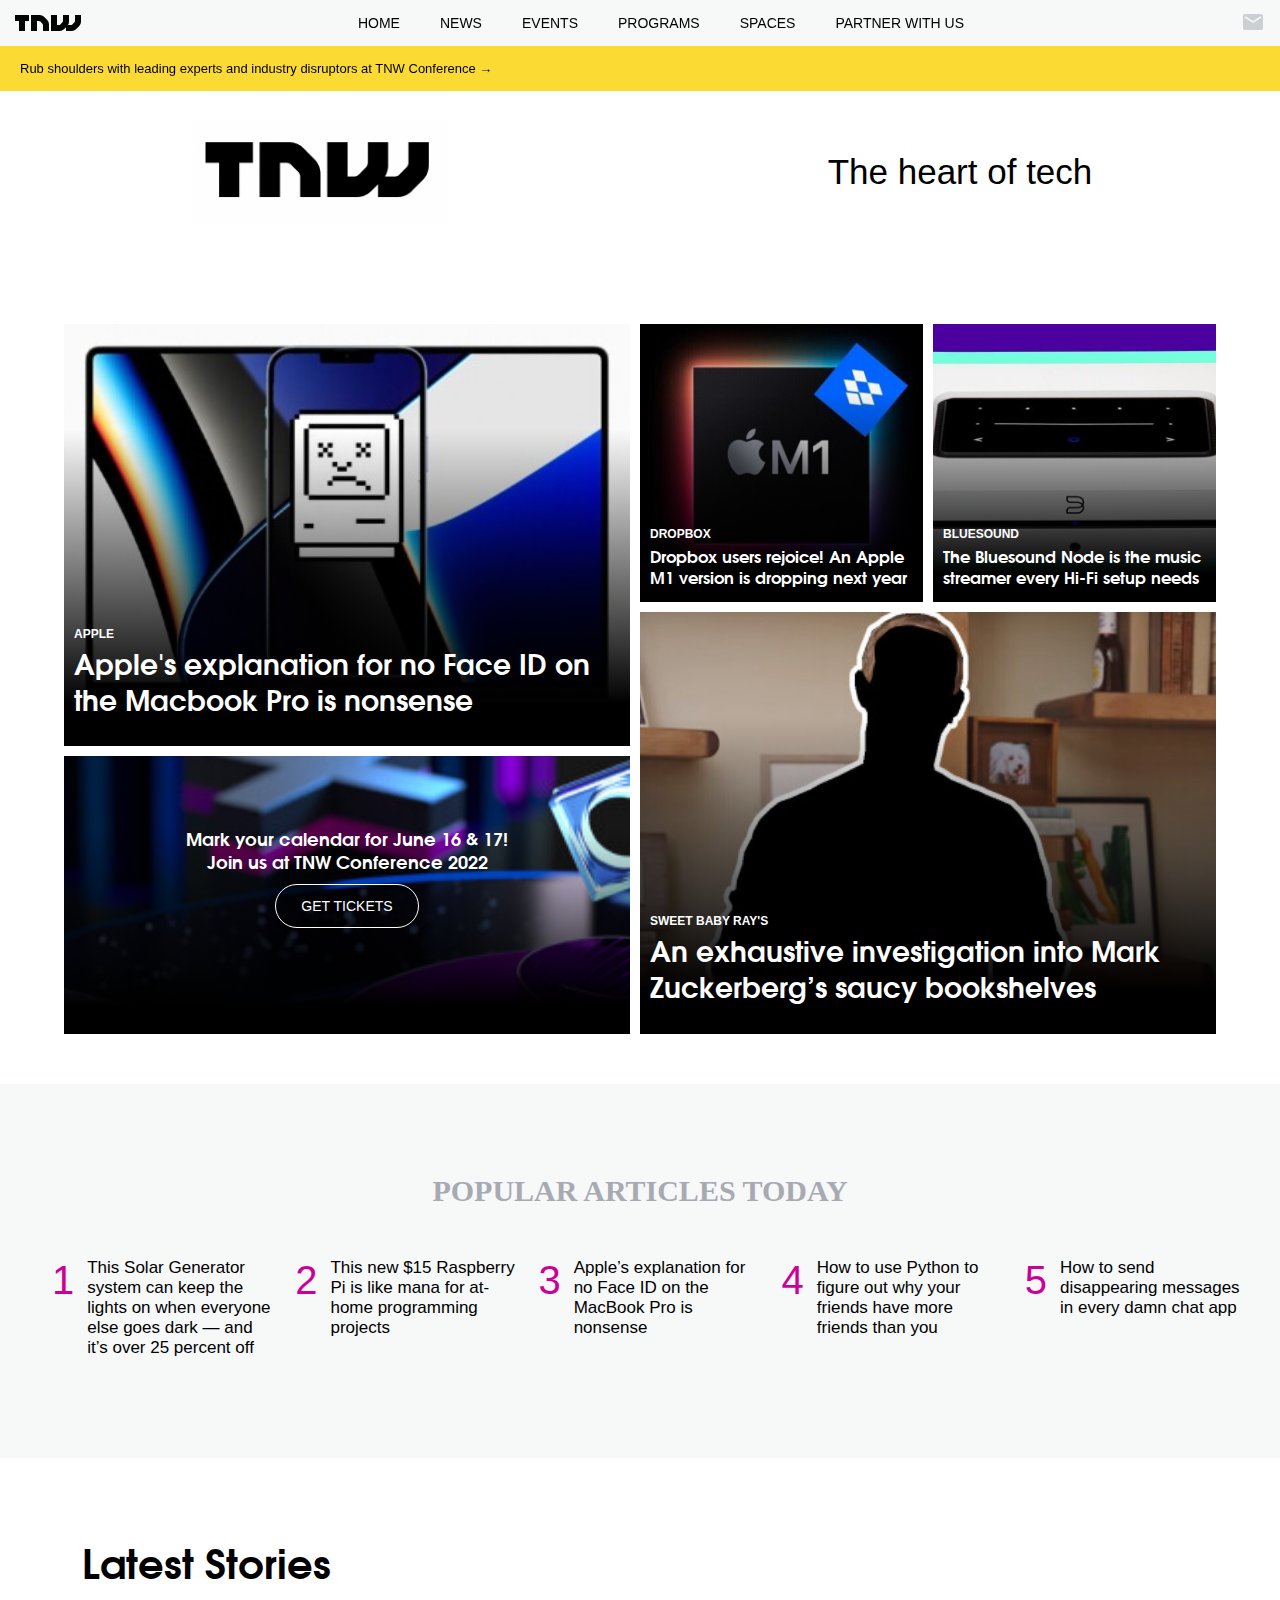
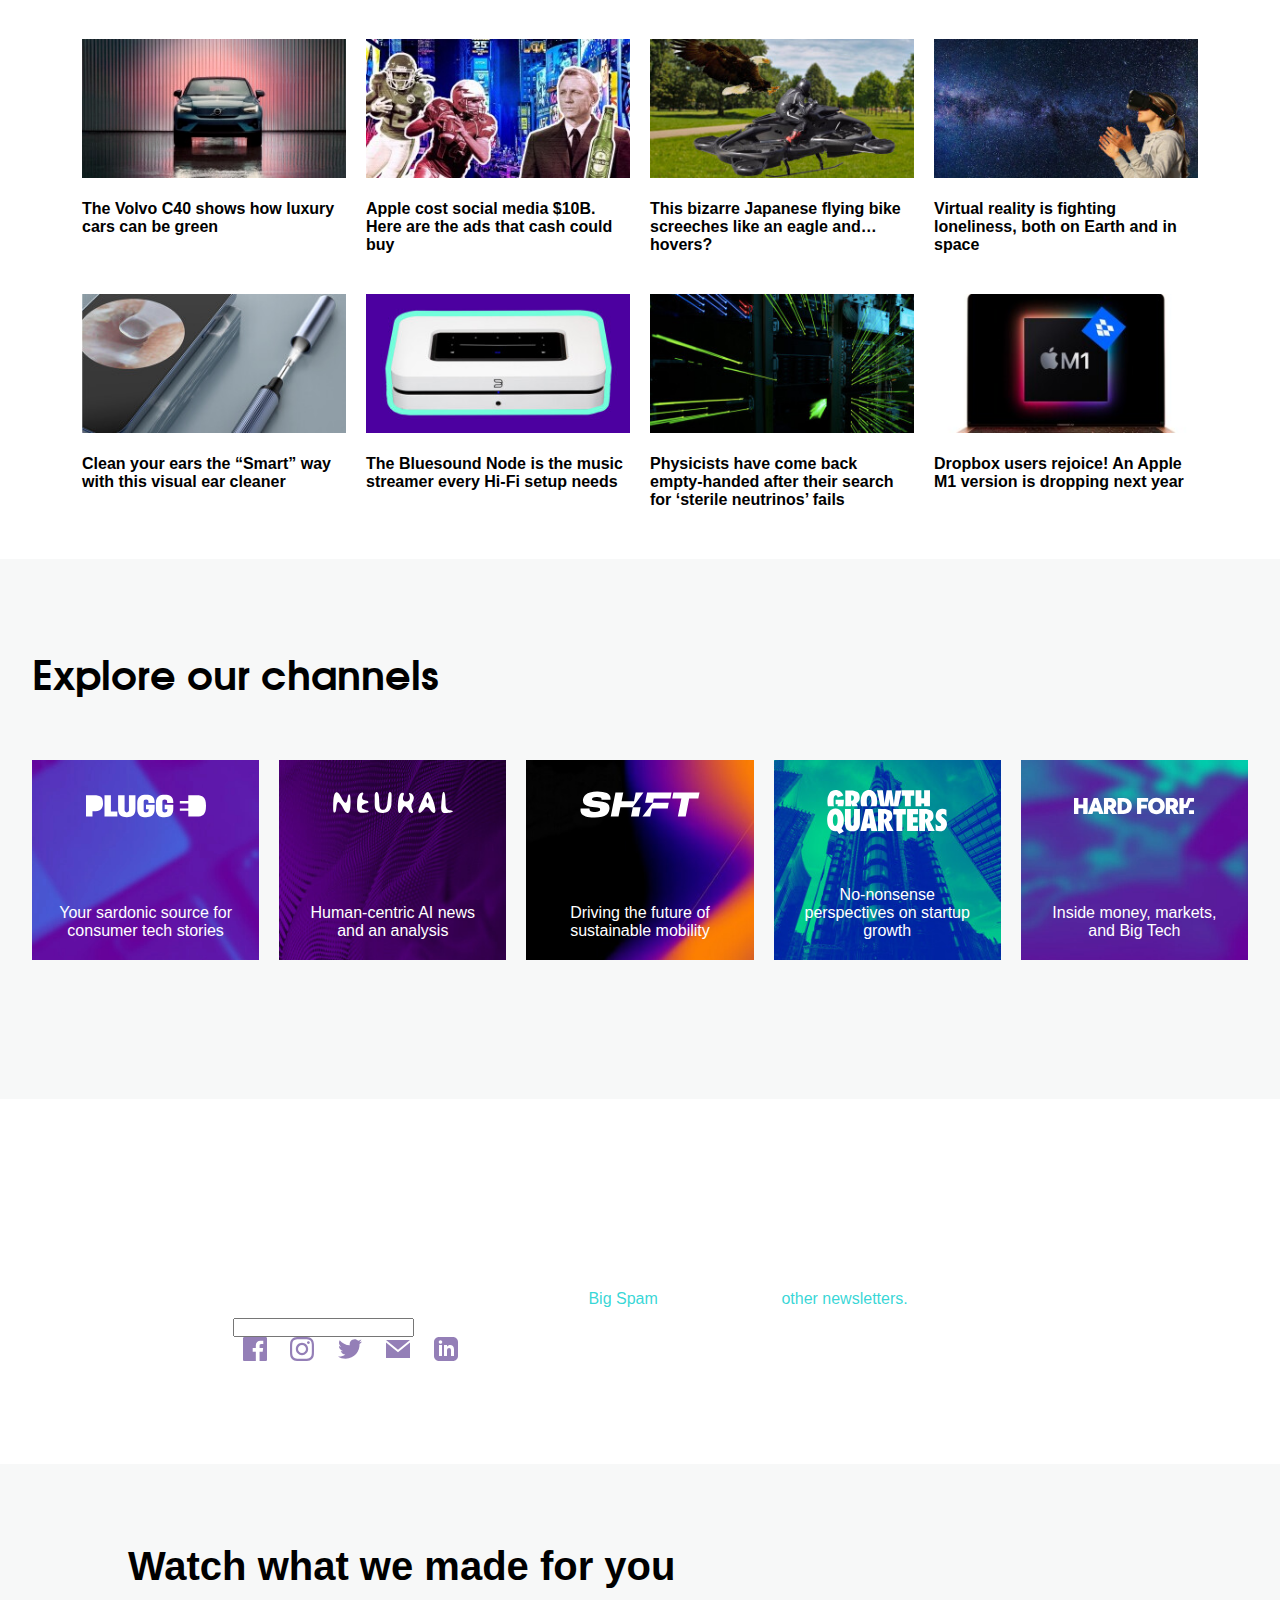
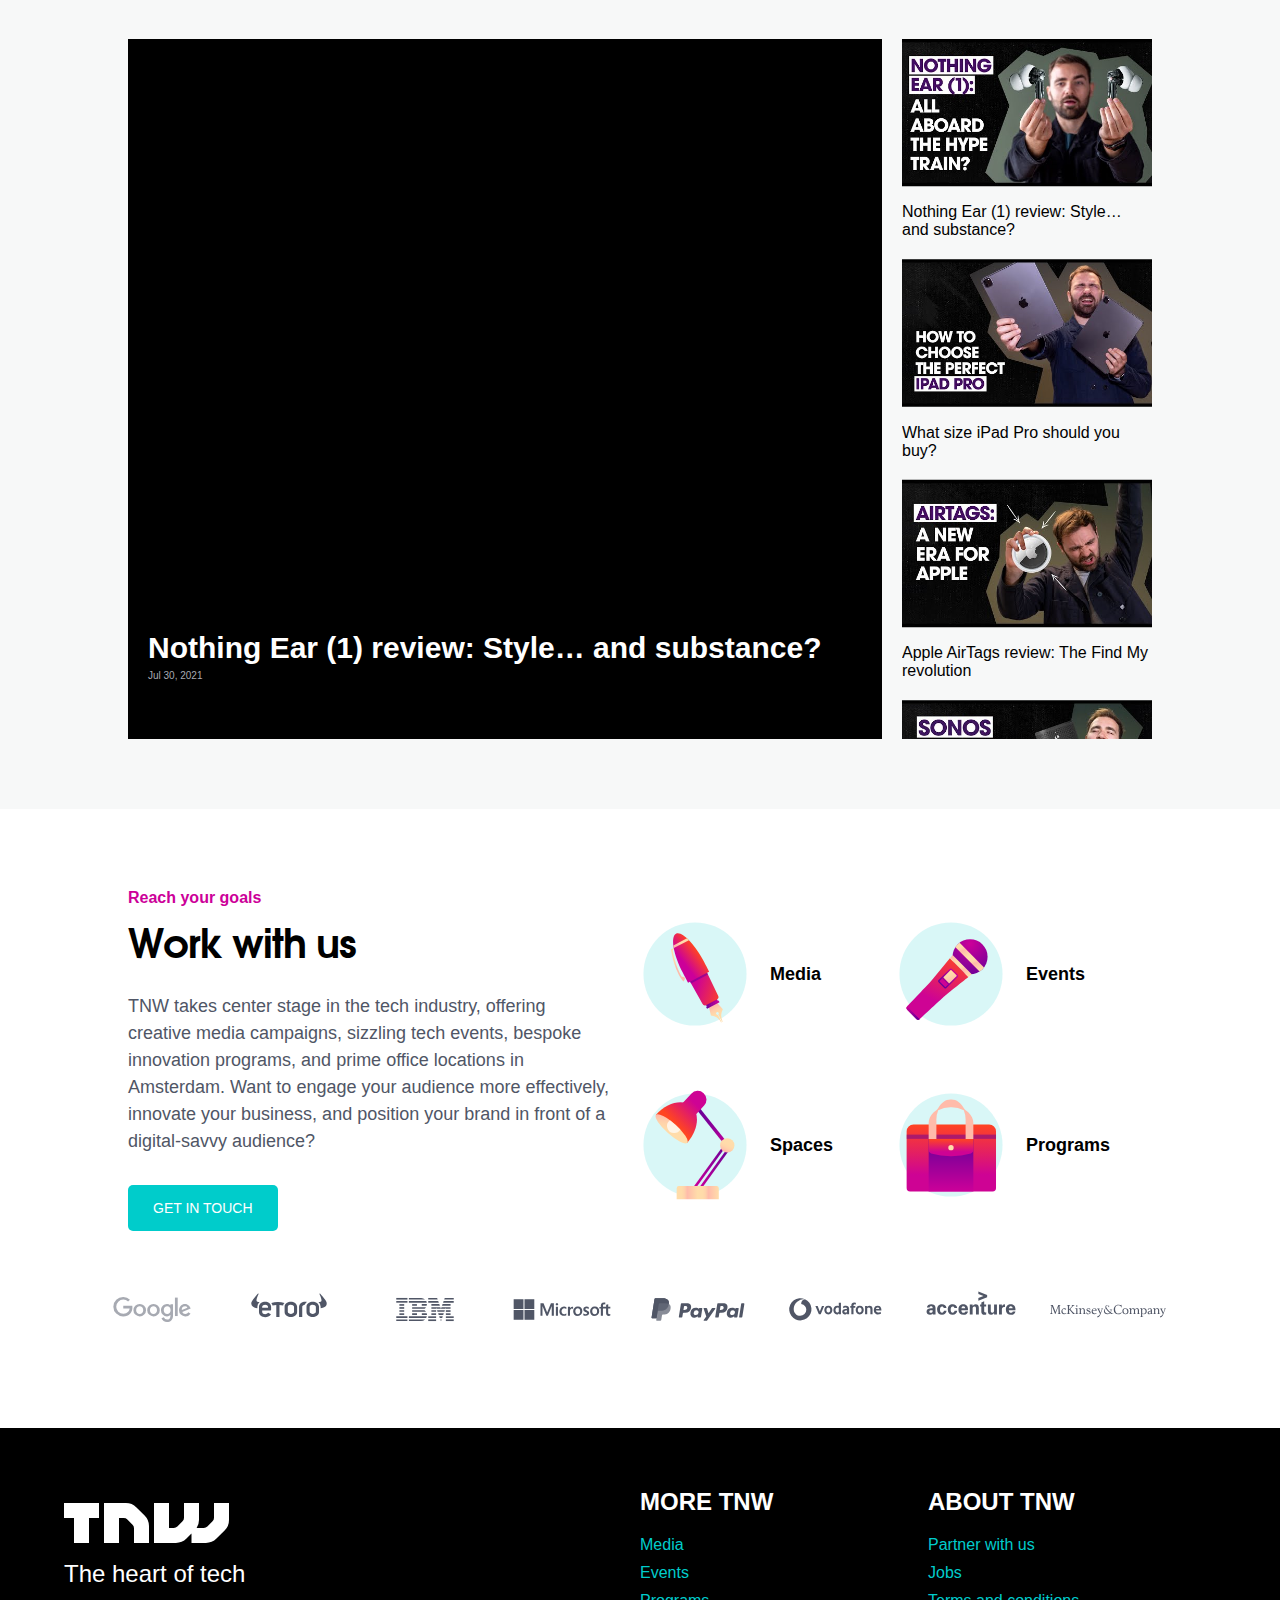
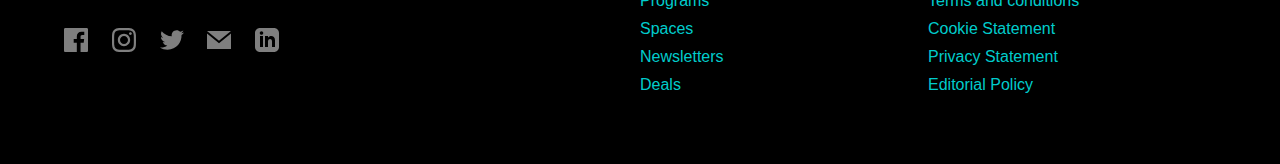
==== index.html @ caf51815 "added footer content and styling" ====
<!DOCTYPE html>
<html lang="en">
  <head>
    <meta charset="UTF-8" />
    <meta http-equiv="X-UA-Compatible" content="IE=edge" />
    <meta name="viewport" content="width=device-width, initial-scale=1.0" />
    <title>TNW | The heart of tech</title>
    <link
      href="https://blogfonts.com/css/aWQ9MTUyMDg3JnN1Yj04NyZjPXMmdHRmPVNoZW50b3grTGlnaHQudHRmJm49c2hlbnRveC01/Shentox.ttf"
      rel="stylesheet"
      type="text/css"
    />
    <link
      href="https://fonts.googleapis.com/css?family=Material+Icons|Material+Icons+Outlined|Material+Icons+Two+Tone|Material+Icons+Round|Material+Icons+Sharp"
      rel="stylesheet"
    />

    <link rel="stylesheet" href="style.css" />
  </head>
  <body>
    <header class="header">
      <nav class="nav">
        <ul class="nav-main">
          <li class="logo-container">
            <span class="material-icons-outlined logo-menu"> apps </span>
            <svg
              class="nav-logo"
              preserveAspectRatio="xMidYMid meet"
              viewBox="0 0 66 16"
            >
              <path
                d="M32.23993 5A6.00284 6.00284 0 0 1 34 9.24261V16h-6v-5.929a2.00249 2.00249 0 0 0-.58856-1.41424l-2.07239-2.07101A2.00315 2.00315 0 0 0 23.92346 6H22v10h-6V0h8.75189a6 6 0 0 1 4.24268 1.75739zM60 0v5.929a2.00245 2.00245 0 0 1-.58856 1.41418l-2.07385 2.071A1.99969 1.99969 0 0 1 55.9234 10h-2.88214A5.99166 5.99166 0 0 0 54 6.75732V0h-6v5.929a2.00245 2.00245 0 0 1-.58856 1.41418l-2.07385 2.071A1.99969 1.99969 0 0 1 43.9234 10H42V0h-6v16h8.75189a6.003 6.003 0 0 0 4.244-1.75739L51 12.23938V16h5.75189a6.003 6.003 0 0 0 4.244-1.75739l3.244-3.24267A6.00264 6.00264 0 0 0 66 6.75732V0zM0 6h4v10h6V6h4V0H0z"
              ></path>
            </svg>
          </li>
          <li>
            <ul class="nav-center">
              <li>Home</li>
              <li>News</li>
              <li>Events</li>
              <li>Programs</li>
              <li>Spaces</li>
              <li>Partner with us</li>
            </ul>
          </li>
          <li><span class="material-icons mail-logo"> mail </span></li>
        </ul>
      </nav>
      <h3 class="header-promo">
        Rub shoulders with leading experts and industry disruptors at TNW
        Conference →
      </h3>
    </header>
    <main>
      <section class="main-header-container">
        <div class="main-header-logo">
          <img src="./images/large logo.png" alt="The next web logo" />
        </div>
        <div class="main-header-text">
          <h2>The heart of tech</h2>
        </div>
      </section>
      <section class="main-article-container">
        <article class="article article-1">
          <h6>Apple</h6>
          <a href="https://thenextweb.com/news/macbook-pro-face-id"
            ><h3>
              Apple's explanation for no Face ID on the Macbook Pro is nonsense
            </h3></a
          >
        </article>
        <article class="article article-2">
          <a href="https://thenextweb.com/conference/"
            >Mark your calendar for June 16 & 17! <br />
            Join us at TNW Conference 2022
            <button>GET TICKETS</button></a
          >
        </article>
        <article class="article article-3">
          <h6>Dropbox</h6>
          <a
            href="https://thenextweb.com/news/dropbox-m1-version-is-dropping-next-year-analysis"
            ><h3>
              Dropbox users rejoice! An Apple M1 version is dropping next year
            </h3></a
          >
        </article>
        <article class="article article-4">
          <h6>Bluesound</h6>
          <a
            href="https://thenextweb.com/news/review-bluesound-node-music-streamer-every-hi-fi-needs"
            ><h3>
              The Bluesound Node is the music streamer every Hi-Fi setup needs
            </h3></a
          >
        </article>
        <article class="article article-5">
          <h6>Sweet Baby Ray's</h6>
          <a
            href="https://thenextweb.com/news/facebook-meta-investigation-into-mark-zuckerberg-bookshelf-analysis"
            ><h3>
              An exhaustive investigation into Mark Zuckerberg’s saucy
              bookshelves
            </h3></a
          >
        </article>
      </section>
      <section class="popular-articles">
        <h2>Popular articles today</h2>
        <div class="popular-articles-container">
          <div class="popular-articles-item">
            <span class="popular-articles-number">1</span>
            <a href=""
              >This Solar Generator system can keep the lights on when everyone
              else goes dark — and it’s over 25 percent off
            </a>
          </div>
          <div class="popular-articles-item">
            <span class="popular-articles-number">2</span>
            <a
              href="https://thenextweb.com/news/raspberry-pi-zero-w-2-release-dev-projects"
              >This new $15 Raspberry Pi is like mana for at-home programming
              projects
            </a>
          </div>
          <div class="popular-articles-item">
            <span class="popular-articles-number">3</span>
            <a href="https://thenextweb.com/news/macbook-pro-face-id"
              >Apple’s explanation for no Face ID on the MacBook Pro is
              nonsense</a
            >
          </div>
          <div class="popular-articles-item">
            <span class="popular-articles-number">4</span>
            <a
              href="https://thenextweb.com/news/how-to-use-python-to-figure-out-why-your-friends-have-more-friends-than-you"
              >How to use Python to figure out why your friends have more
              friends than you
            </a>
          </div>
          <div class="popular-articles-item">
            <span class="popular-articles-number">5</span>
            <a
              href="https://thenextweb.com/news/how-to-use-disappearing-messages-in-whatsapp-telegram-signal-messenger-instagram"
              >How to send disappearing messages in every damn chat app
            </a>
          </div>
        </div>
      </section>
      <section class="latest-stories">
        <h2 class="latest-stories-heading">Latest Stories</h2>
        <div class="latest-stories-container">
          <div class="latest-stories-items">
            <img src="/images/latest1.webp" alt="article image" />
            <h3>The Volvo C40 shows how luxury cars can be green</h3>
          </div>
          <div class="latest-stories-items">
            <img src="/images/latest2.jpeg" alt="article image" />
            <h3>
              Apple cost social media $10B. Here are the ads that cash could buy
            </h3>
          </div>
          <div class="latest-stories-items">
            <img src="/images/latest3.jpeg" alt="article image" />
            <h3>
              This bizarre Japanese flying bike screeches like an eagle and…
              hovers?
            </h3>
          </div>
          <div class="latest-stories-items">
            <img src="/images/latest4.jpeg" alt="article image" />
            <h3>
              Virtual reality is fighting loneliness, both on Earth and in space
            </h3>
          </div>
          <div class="latest-stories-items">
            <img src="/images/latest5.jpeg" alt="article image" />
            <h3>
              Clean your ears the “Smart” way with this visual ear cleaner
            </h3>
          </div>
          <div class="latest-stories-items">
            <img src="/images/latest6.jpeg" alt="article image" />
            <h3>
              The Bluesound Node is the music streamer every Hi-Fi setup needs
            </h3>
          </div>
          <div class="latest-stories-items">
            <img src="/images/latest7.jpeg" alt="article image" />
            <h3>
              Physicists have come back empty-handed after their search for
              ‘sterile neutrinos’ fails
            </h3>
          </div>
          <div class="latest-stories-items">
            <img src="/images/latest8.jpeg" alt="article image" />
            <h3>
              Dropbox users rejoice! An Apple M1 version is dropping next year
            </h3>
          </div>
        </div>
      </section>
      <section class="explore-channels">
        <h2 class="explore-channels-heading">Explore our channels</h2>
        <div class="explore-channels-container">
          <div class="explore-channels-1">
            <img src="/images/plugged.svg" alt="" />
            <p>Your sardonic source for consumer tech stories</p>
          </div>
          <div class="explore-channels-2">
            <img src="/images/neural.svg" alt="" />
            <p>Human-centric AI news and an analysis</p>
          </div>
          <div class="explore-channels-3">
            <img src="/images/shift.svg" alt="" />
            <p>Driving the future of sustainable mobility</p>
          </div>
          <div class="explore-channels-4">
            <img src="/images/growth-quarters.svg" alt="" />
            <p>No-nonsense perspectives on startup growth</p>
          </div>
          <div class="explore-channels-5">
            <img src="/images/hardfork.svg" alt="" />
            <p>Inside money, markets, and Big Tech</p>
          </div>
        </div>
      </section>
      <section class="parralax-form">
        <div class="parralax-form-container">
          <h2>Get the snarkiest newsletter in Tech</h2>
          <p>
            Subscribe to our twice-weekly <a href="">Big Spam</a> or check out
            our <a href="">other newsletters.</a>
          </p>
          <input type="email" name="" id="" />
          <div class="parralax-form-social-links">
            <svg class="social-link-image" xmlns="http://www.w3.org/2000/svg">
              <path
                d="M22.675 0h-21.35c-.732 0-1.325.593-1.325 1.325v21.351c0 .731.593 1.324 1.325 1.324h11.495v-9.294h-3.128v-3.622h3.128v-2.671c0-3.1 1.893-4.788 4.659-4.788 1.325 0 2.463.099 2.795.143v3.24l-1.918.001c-1.504 0-1.795.715-1.795 1.763v2.313h3.587l-.467 3.622h-3.12v9.293h6.116c.73 0 1.323-.593 1.323-1.325v-21.35c0-.732-.593-1.325-1.325-1.325z"
              />
            </svg>

            <svg class="social-link-image" xmlns="http://www.w3.org/2000/svg">
              <path
                d="M12 2.163c3.204 0 3.584.012 4.85.07 3.252.148 4.771 1.691 4.919 4.919.058 1.265.069 1.645.069 4.849 0 3.205-.012 3.584-.069 4.849-.149 3.225-1.664 4.771-4.919 4.919-1.266.058-1.644.07-4.85.07-3.204 0-3.584-.012-4.849-.07-3.26-.149-4.771-1.699-4.919-4.92-.058-1.265-.07-1.644-.07-4.849 0-3.204.013-3.583.07-4.849.149-3.227 1.664-4.771 4.919-4.919 1.266-.057 1.645-.069 4.849-.069zm0-2.163c-3.259 0-3.667.014-4.947.072-4.358.2-6.78 2.618-6.98 6.98-.059 1.281-.073 1.689-.073 4.948 0 3.259.014 3.668.072 4.948.2 4.358 2.618 6.78 6.98 6.98 1.281.058 1.689.072 4.948.072 3.259 0 3.668-.014 4.948-.072 4.354-.2 6.782-2.618 6.979-6.98.059-1.28.073-1.689.073-4.948 0-3.259-.014-3.667-.072-4.947-.196-4.354-2.617-6.78-6.979-6.98-1.281-.059-1.69-.073-4.949-.073zm0 5.838c-3.403 0-6.162 2.759-6.162 6.162s2.759 6.163 6.162 6.163 6.162-2.759 6.162-6.163c0-3.403-2.759-6.162-6.162-6.162zm0 10.162c-2.209 0-4-1.79-4-4 0-2.209 1.791-4 4-4s4 1.791 4 4c0 2.21-1.791 4-4 4zm6.406-11.845c-.796 0-1.441.645-1.441 1.44s.645 1.44 1.441 1.44c.795 0 1.439-.645 1.439-1.44s-.644-1.44-1.439-1.44z"
              />
            </svg>
            <svg class="social-link-image" xmlns="http://www.w3.org/2000/svg">
              <path
                d="M24 4.557c-.883.392-1.832.656-2.828.775 1.017-.609 1.798-1.574 2.165-2.724-.951.564-2.005.974-3.127 1.195-.897-.957-2.178-1.555-3.594-1.555-3.179 0-5.515 2.966-4.797 6.045-4.091-.205-7.719-2.165-10.148-5.144-1.29 2.213-.669 5.108 1.523 6.574-.806-.026-1.566-.247-2.229-.616-.054 2.281 1.581 4.415 3.949 4.89-.693.188-1.452.232-2.224.084.626 1.956 2.444 3.379 4.6 3.419-2.07 1.623-4.678 2.348-7.29 2.04 2.179 1.397 4.768 2.212 7.548 2.212 9.142 0 14.307-7.721 13.995-14.646.962-.695 1.797-1.562 2.457-2.549z"
              />
            </svg>
            <svg class="social-link-image" xmlns="http://www.w3.org/2000/svg">
              <path
                d="M12 12.713l-11.985-9.713h23.97l-11.985 9.713zm0 2.574l-12-9.725v15.438h24v-15.438l-12 9.725z"
              />
            </svg>

            <svg class="social-link-image" xmlns="http://www.w3.org/2000/svg">
              <path
                d="M19 0h-14c-2.761 0-5 2.239-5 5v14c0 2.761 2.239 5 5 5h14c2.762 0 5-2.239 5-5v-14c0-2.761-2.238-5-5-5zm-11 19h-3v-11h3v11zm-1.5-12.268c-.966 0-1.75-.79-1.75-1.764s.784-1.764 1.75-1.764 1.75.79 1.75 1.764-.783 1.764-1.75 1.764zm13.5 12.268h-3v-5.604c0-3.368-4-3.113-4 0v5.604h-3v-11h3v1.765c1.396-2.586 7-2.777 7 2.476v6.759z"
              />
            </svg>
          </div>
        </div>
      </section>
      <section class="video-content">
        <h2>Watch what we made for you</h2>
        <div class="video-content-container">
          <div class="iframe-container">
            <iframe
              class="video-iframe"
              src="https://www.youtube.com/embed/S1-wuoFsdT4?controls=0"
              title="YouTube video player"
              frameborder="0"
              allow="accelerometer; autoplay; clipboard-write; encrypted-media; gyroscope; picture-in-picture"
              allowfullscreen
            ></iframe>
            <h3>Nothing Ear (1) review: Style… and substance?</h3>
            <p>Jul 30, 2021</p>
          </div>
          <div class="related-videos">
            <div class="related-video-item">
              <img src="/images/tb1.jpeg" alt="" />
              <p>Nothing Ear (1) review: Style… and substance?</p>
            </div>
            <div class="related-video-item">
              <img src="/images/tb2.jpeg" alt="" />
              <p>What size iPad Pro should you buy?</p>
            </div>
            <div class="related-video-item">
              <img src="/images/tb3.jpeg" alt="" />
              <p>Apple AirTags review: The Find My revolution</p>
            </div>
            <div class="related-video-item">
              <img src="/images/tb4.jpeg" alt="" />
              <p>Sonos Roam review: Smart speaker, smarter business</p>
            </div>
            <div class="related-video-item">
              <img src="/images/tb5.jpeg" alt="" />
              <p>Learning guitar is better than meditation</p>
            </div>
            <div class="related-video-item">
              <img src="/images/tb6.jpeg" alt="" />
              <p>Why your hi-fi setup needs these headphones</p>
            </div>
            <div class="related-video-item">
              <img src="/images/tb7.jpeg" alt="" />
              <p>CDs: Forgotten, but still amazing</p>
            </div>
            <div class="related-video-item">
              <img src="/images/tb8.jpeg" alt="" />
              <p>
                The iPhone 11 Pro range: A retrospective on Apple's best value
                phone
              </p>
            </div>
            <div class="related-video-item">
              <img src="/images/tb9.jpeg" alt="" />
              <p>4K Blu-ray players: stupid AND smart</p>
            </div>
            <div class="related-video-item">
              <img src="/images/tb10.jpeg" alt="" />
              <p>Here's wnat to expect from the iPhone 12</p>
            </div>
          </div>
        </div>
      </section>
      <section class="work-with-us">
        <div class="work-with-us-container">
          <div class="work-with-us-text">
            <h4>Reach your goals</h4>
            <h2>Work with us</h2>
            <p>
              TNW takes center stage in the tech industry, offering creative
              media campaigns, sizzling tech events, bespoke innovation
              programs, and prime office locations in Amsterdam. Want to engage
              your audience more effectively, innovate your business, and
              position your brand in front of a digital-savvy audience?
            </p>
            <button>Get in touch</button>
          </div>

          <div class="work-with-us-images">
            <div class="work-with-us-image-container">
              <img src="/images/pillar-media.svg" alt="" />
              <h4>Media</h4>
            </div>
            <div class="work-with-us-image-container">
              <img src="/images/pillar-events.svg" alt="" />
              <h4>Events</h4>
            </div>
            <div class="work-with-us-image-container">
              <img src="/images/pillar-spaces.svg" alt="" />
              <h4>Spaces</h4>
            </div>
            <div class="work-with-us-image-container">
              <img src="/images/pillar-programs.svg" alt="" />
              <h4>Programs</h4>
            </div>
          </div>
        </div>
        <div class="work-with-us-partners">
          <img src="/images/google.svg" alt="" /><img
            src="/images/etoro.svg"
            alt=""
          /><img src="/images/ibm.svg" alt="" />
          <img src="/images/microsoft.svg" alt="" />
          <img src="/images/paypal.svg" alt="" /><img
            src="/images/vodafone.svg"
            alt=""
          /><img src="/images/accenture.svg" alt="" /><img
            src="/images/mckinsey-company.svg"
            alt=""
          />
        </div>
      </section>
    </main>
    <footer class="footer">
      <div class="footer-container">
        <div class="footer-left">
          <svg
            preserveAspectRatio="xMidYMid meet"
            viewBox="0 0 66 16"
            class="footer-logo"
          >
            <path
              fill="#fff"
              d="M32.23993 5A6.00284 6.00284 0 0 1 34 9.24261V16h-6v-5.929a2.00249 2.00249 0 0 0-.58856-1.41424l-2.07239-2.07101A2.00315 2.00315 0 0 0 23.92346 6H22v10h-6V0h8.75189a6 6 0 0 1 4.24268 1.75739zM60 0v5.929a2.00245 2.00245 0 0 1-.58856 1.41418l-2.07385 2.071A1.99969 1.99969 0 0 1 55.9234 10h-2.88214A5.99166 5.99166 0 0 0 54 6.75732V0h-6v5.929a2.00245 2.00245 0 0 1-.58856 1.41418l-2.07385 2.071A1.99969 1.99969 0 0 1 43.9234 10H42V0h-6v16h8.75189a6.003 6.003 0 0 0 4.244-1.75739L51 12.23938V16h5.75189a6.003 6.003 0 0 0 4.244-1.75739l3.244-3.24267A6.00264 6.00264 0 0 0 66 6.75732V0zM0 6h4v10h6V6h4V0H0z"
            ></path>
          </svg>
          <h2 class="footer-left-heading">The heart of tech</h2>
          <div class="footer-left-social-links">
            <svg class="social-link-image" xmlns="http://www.w3.org/2000/svg">
              <path
                d="M22.675 0h-21.35c-.732 0-1.325.593-1.325 1.325v21.351c0 .731.593 1.324 1.325 1.324h11.495v-9.294h-3.128v-3.622h3.128v-2.671c0-3.1 1.893-4.788 4.659-4.788 1.325 0 2.463.099 2.795.143v3.24l-1.918.001c-1.504 0-1.795.715-1.795 1.763v2.313h3.587l-.467 3.622h-3.12v9.293h6.116c.73 0 1.323-.593 1.323-1.325v-21.35c0-.732-.593-1.325-1.325-1.325z"
              />
            </svg>

            <svg class="social-link-image" xmlns="http://www.w3.org/2000/svg">
              <path
                d="M12 2.163c3.204 0 3.584.012 4.85.07 3.252.148 4.771 1.691 4.919 4.919.058 1.265.069 1.645.069 4.849 0 3.205-.012 3.584-.069 4.849-.149 3.225-1.664 4.771-4.919 4.919-1.266.058-1.644.07-4.85.07-3.204 0-3.584-.012-4.849-.07-3.26-.149-4.771-1.699-4.919-4.92-.058-1.265-.07-1.644-.07-4.849 0-3.204.013-3.583.07-4.849.149-3.227 1.664-4.771 4.919-4.919 1.266-.057 1.645-.069 4.849-.069zm0-2.163c-3.259 0-3.667.014-4.947.072-4.358.2-6.78 2.618-6.98 6.98-.059 1.281-.073 1.689-.073 4.948 0 3.259.014 3.668.072 4.948.2 4.358 2.618 6.78 6.98 6.98 1.281.058 1.689.072 4.948.072 3.259 0 3.668-.014 4.948-.072 4.354-.2 6.782-2.618 6.979-6.98.059-1.28.073-1.689.073-4.948 0-3.259-.014-3.667-.072-4.947-.196-4.354-2.617-6.78-6.979-6.98-1.281-.059-1.69-.073-4.949-.073zm0 5.838c-3.403 0-6.162 2.759-6.162 6.162s2.759 6.163 6.162 6.163 6.162-2.759 6.162-6.163c0-3.403-2.759-6.162-6.162-6.162zm0 10.162c-2.209 0-4-1.79-4-4 0-2.209 1.791-4 4-4s4 1.791 4 4c0 2.21-1.791 4-4 4zm6.406-11.845c-.796 0-1.441.645-1.441 1.44s.645 1.44 1.441 1.44c.795 0 1.439-.645 1.439-1.44s-.644-1.44-1.439-1.44z"
              />
            </svg>
            <svg class="social-link-image" xmlns="http://www.w3.org/2000/svg">
              <path
                d="M24 4.557c-.883.392-1.832.656-2.828.775 1.017-.609 1.798-1.574 2.165-2.724-.951.564-2.005.974-3.127 1.195-.897-.957-2.178-1.555-3.594-1.555-3.179 0-5.515 2.966-4.797 6.045-4.091-.205-7.719-2.165-10.148-5.144-1.29 2.213-.669 5.108 1.523 6.574-.806-.026-1.566-.247-2.229-.616-.054 2.281 1.581 4.415 3.949 4.89-.693.188-1.452.232-2.224.084.626 1.956 2.444 3.379 4.6 3.419-2.07 1.623-4.678 2.348-7.29 2.04 2.179 1.397 4.768 2.212 7.548 2.212 9.142 0 14.307-7.721 13.995-14.646.962-.695 1.797-1.562 2.457-2.549z"
              />
            </svg>
            <svg class="social-link-image" xmlns="http://www.w3.org/2000/svg">
              <path
                d="M12 12.713l-11.985-9.713h23.97l-11.985 9.713zm0 2.574l-12-9.725v15.438h24v-15.438l-12 9.725z"
              />
            </svg>

            <svg class="social-link-image" xmlns="http://www.w3.org/2000/svg">
              <path
                d="M19 0h-14c-2.761 0-5 2.239-5 5v14c0 2.761 2.239 5 5 5h14c2.762 0 5-2.239 5-5v-14c0-2.761-2.238-5-5-5zm-11 19h-3v-11h3v11zm-1.5-12.268c-.966 0-1.75-.79-1.75-1.764s.784-1.764 1.75-1.764 1.75.79 1.75 1.764-.783 1.764-1.75 1.764zm13.5 12.268h-3v-5.604c0-3.368-4-3.113-4 0v5.604h-3v-11h3v1.765c1.396-2.586 7-2.777 7 2.476v6.759z"
              />
            </svg>
          </div>
        </div>
        <div class="footer-right">
          <div class="footer-right-1">
            <h3 class="footer-right-heading">MORE TNW</h3>
            <ul class="footer-links">
              <li>Media</li>
              <li>Events</li>
              <li>Programs</li>
              <li>Spaces</li>
              <li>Newsletters</li>
              <li>Deals</li>
            </ul>
          </div>
          <div class="footer-right-2">
            <h3 class="footer-right-heading">ABOUT TNW</h3>
            <ul class="footer-links">
              <li>Partner with us</li>
              <li>Jobs</li>
              <li>Terms and conditions</li>
              <li>Cookie Statement</li>
              <li>Privacy Statement</li>
              <li>Editorial Policy</li>
            </ul>
          </div>
        </div>
      </div>
    </footer>
  </body>
</html>
---- style.css ----
* {
  margin: 0;
  padding: 0;
  box-sizing: border-box;
}

html {
  font-size: 62.5%;
}

@font-face {
  font-family: "Avalon Bold";
  src: url(/avalon/Avalon_Bold.ttf);
}

body {
  font-family: Arial, Helvetica, sans-serif;
}

/* Nav  */

.header {
  position: sticky;
  top: 0px;
  z-index: 3;
}

.nav {
  background-color: #f7f8f8;
  padding: 1rem 1.5rem;
  box-shadow: 0 0.4rem 0.6rem rgba(0, 0, 0, 0.2);
}

ul {
  display: flex;
  list-style: none;
}

.logo-container {
  display: flex;
  align-items: center;
}

.nav-logo {
  fill: black;
  height: 1.6rem;
}

.logo-menu {
  font-size: 3rem;
  display: none;
  color: #a7aab2;
}

.nav-main {
  justify-content: space-between;
  align-items: center;
}

.nav-center {
  justify-content: center;
}
.nav-center li {
  padding: 0 2rem;
  font-family: "shentox-5", sans-serif;
  font-size: 1.4rem;
  text-transform: uppercase;
}

.mail-logo {
  color: #cccfd3;
  cursor: pointer;
}
.mail-logo:hover {
  color: #000;
}

.header-promo {
  padding: 1.5rem 2rem;
  font-family: Arial, Helvetica, sans-serif;
  font-size: 1.3rem;
  font-weight: 400;
  background-color: #fada33;
}

@media screen and (max-width: 1024px) {
  .nav-logo {
    margin-left: 1.5rem;
    fill: #a7aab2;
  }

  .logo-menu {
    display: initial;
  }
  .nav-main li:not(:first-child) {
    display: none;
  }
  .header-promo {
    display: none;
  }
}

/* Main header section */

.main-header-container {
  padding: 3rem 0 5rem;
  display: grid;
  grid-template-columns: 1fr 1fr;
}

.main-header-logo img {
  width: 40%;
  display: block;
  margin: 0 auto;
}

.main-header-text {
  display: flex;
  justify-content: center;
  align-items: center;
}

.main-header-text h2 {
  font-family: Arial, Helvetica, sans-serif;
  font-size: 3.5rem;
  font-weight: 200;
}

@media screen and (max-width: 1024px) {
  .main-header-container {
    display: initial;
  }
  .main-header-logo img {
    width: 55%;
    padding: 1rem 0;
  }
  .main-header-text h2 {
    font-size: 2.5rem;
  }
}

/* Main article section  */

.main-article-container {
  display: grid;
  grid-template-columns: 2fr 1fr 1fr;
  grid-template-rows: repeat(5, 1fr);
  gap: 1rem;
  min-height: 90vh;
  max-width: 90%;
  margin: 0 auto;
  padding: 5rem 0;
}

.article {
  background-repeat: no-repeat;
  background-position: center;
  background-size: cover;
  cursor: pointer;
  display: flex;
  flex-direction: column;
  justify-content: flex-end;
  font-family: "Avalon Bold", sans-serif;
}

.article a {
  margin: 0.5rem 0 5%;
  padding: 0 1rem;
  text-decoration: none;
  color: #fff;
}

.article h6 {
  font-family: Arial, Helvetica, sans-serif;
  font-size: 1.2rem;
  text-transform: uppercase;
  color: #fff;
  padding: 0 1rem;
}

.article-1 {
  background-image: linear-gradient(180deg, transparent 25%, #000 90%),
    url(./images/article1.jpeg);
  grid-column: 1 / 2;
  grid-row: 1 / 4;
  font-size: 2.4rem;
}

.article-2 {
  background-image: linear-gradient(180deg, transparent 25%, #000 90%),
    url(/images/article2.jpeg);
  grid-column: 1 / 2;
  grid-row: 4 / 6;
  font-size: 1.8rem;
  justify-content: center;
  text-align: center;
}

.article-2 button {
  display: block;
  background-color: transparent;
  color: #fff;
  border: solid 1px #fff;
  border-radius: 30px;
  padding: 1.3rem 2.5rem;
  margin: 1rem auto;
  font-family: Arial, Helvetica, sans-serif;
  font-size: 1.4rem;
  cursor: pointer;
}

.article-3 {
  background-image: linear-gradient(180deg, transparent 25%, #000 90%),
    url(/images/article3.jpeg);
  grid-column: 2 / 3;
  grid-row: 1 / 3;
  font-size: 1.4rem;
}

.article-4 {
  background-image: linear-gradient(180deg, transparent 25%, #000 90%),
    url(/images/article4.jpeg);
  grid-column: 3 / 4;
  grid-row: 1 / 3;
  font-size: 1.4rem;
}

.article-5 {
  background-image: linear-gradient(180deg, transparent 25%, #000 90%),
    url(/images/article5.jpeg);
  grid-column: 2 / 4;
  grid-row: 3 / 6;
  font-size: 2.4rem;
}

@media screen and (max-width: 1024px) {
  .main-article-container {
    grid-template-columns: 1fr 1fr;
    grid-template-rows: 2.5fr 1fr 1fr;
  }
  .article-1 {
    grid-column: 1 / 3;
    grid-row: 1 / 2;
  }

  .article-2 {
    grid-column: 1 / 2;
    grid-row: 2 / 3;
  }
  .article-3 {
    grid-column: 2 / 3;
    grid-row: 2 / 3;
  }
  .article-4 {
    grid-column: 1 / 2;
    grid-row: 3 / 4;
  }
  .article-5 {
    grid-column: 2 / 3;
    grid-row: 3 / 4;
  }
}

@media screen and (max-width: 768px) {
  .main-article-container {
    grid-template-columns: 1fr;
    grid-template-rows: repeat(5, 1fr);
  }
  .article-1 {
    grid-column: 1 / 2;
    grid-row: 1 / 2;
  }

  .article-2 {
    grid-column: 1 / 2;
    grid-row: 2 / 3;
  }
  .article-3 {
    grid-column: 1 / 2;
    grid-row: 3 / 4;
  }
  .article-4 {
    grid-column: 1 / 2;
    grid-row: 4 / 5;
  }
  .article-5 {
    grid-column: 1 / 2;
    grid-row: 5 / 6;
  }
}

/* Popular articles section */

.popular-articles {
  background-color: #f7f8f8;
  padding: 4rem 0 10rem;
}

.popular-articles h2 {
  font-family: "Arial Narrow";
  font-weight: 700;
  color: #a7aab2;
  font-size: 3rem;
  text-align: center;
  text-transform: uppercase;
  padding: 5rem 0;
}

.popular-articles-container {
  max-width: 95%;
  margin: 0 auto;
  display: grid;
  grid-template-columns: repeat(5, 1fr);
}

.popular-articles-item {
  min-height: 5rem;
  display: flex;
  justify-content: center;
}

.popular-articles-item a,
.popular-articles-item a:link,
.popular-articles-item a:visited {
  width: 80%;
  text-decoration: none;
  font-size: 1.7em;
  color: #000;
}

.popular-articles-item a:hover {
  text-decoration: underline rgba(204, 0, 153, 0.33) solid;
}

.popular-articles-item span {
  vertical-align: top;
  width: 15%;
  margin-left: 2rem;
  font-size: 4rem;
  color: #c09;
}

@media screen and (max-width: 1024px) {
  .popular-articles-container {
    grid-template-columns: 1fr;
  }

  .popular-articles-item:not(:last-of-type) {
    margin-bottom: 2rem;
  }
}

/* Latest Stories */

.latest-stories {
  max-width: 95%;
  margin: 0 auto;
  padding: 3rem 5rem;
}

.latest-stories-container {
  display: grid;
  grid-template-columns: repeat(4, 1fr);
  gap: 2rem;
}

.latest-stories-heading {
  font-family: "Avalon Bold";
  font-size: 4rem;
  padding: 5rem 0;
}

.latest-stories-items img {
  width: 100%;
  cursor: pointer;
}
.latest-stories-items h3 {
  font-size: 1.6rem;
  padding: 2rem 0;
  cursor: pointer;
}

.latest-stories-items h3:hover {
  text-decoration: underline rgba(204, 0, 153, 0.33) solid;
}

@media screen and (max-width: 1024px) {
  .latest-stories-container {
    grid-template-columns: 1fr 1fr;
  }
}
@media screen and (max-width: 768px) {
  .latest-stories {
    max-width: 100%;
    margin: 0 auto;
    padding: 3rem 0.5rem;
  }

  .latest-stories-heading {
    padding: 5rem 2rem;
  }

  .latest-stories-container {
    grid-template-columns: 1fr;
  }
  .latest-stories-items {
    display: flex;
    justify-content: space-between;
    align-items: center;
  }
  .latest-stories-items img {
    width: 20rem;
    clip-path: circle(30% at 50% 50%);
    margin-left: -3rem;
  }
  .latest-stories-items h3 {
    flex-grow: 2;
    text-align: left;
  }
}

/* Explore channels */
.explore-channels {
  background-color: #f7f8f8;
  min-height: 60vh;
  padding: 5rem 0 7rem;
}
.explore-channels-heading {
  font-family: "Avalon Bold", sans-serif;
  font-size: 4rem;
  max-width: 95%;
  margin: 0 auto;
  padding: 4rem 0 6rem;
}
.explore-channels-container {
  max-width: 95%;
  margin: 0 auto;
  display: grid;
  grid-template-columns: repeat(5, minmax(20rem, 1fr));
  gap: 2rem;
  overflow-x: scroll;
}

.explore-channels-container div {
  height: 20rem;
  background-size: cover;
  display: flex;
  flex-direction: column;
  justify-content: space-between;
  overflow-x: scroll;
}
.explore-channels div img {
  width: 12rem;
  display: block;
  margin: 3rem auto;
}

.explore-channels div p {
  color: #fff;
  font-family: Arial, Helvetica, sans-serif;
  font-size: 1.6rem;
  margin-bottom: 2rem;
  padding: 0 2rem;
  text-align: center;
}
.explore-channels-1 {
  background-image: url(/images/channels1.webp);
}

.explore-channels-2 {
  background-image: url(/images/channels2.jpeg);
}

.explore-channels-3 {
  background-image: url(/images/channels3.jpeg);
}
.explore-channels-4 {
  background-image: url(/images/channels4.jpeg);
}
.explore-channels-5 {
  background-image: url(/images/channels5.webp);
}

/* Parralax form  */

.parralax-form {
  padding: 10rem 0 10rem;
  background-image: url(/images/space.png);
  background-size: cover;
  background-attachment: fixed;
  background-position: 50%;
  display: flex;
  flex-direction: column;
  justify-content: center;
  align-items: center;
}

.parralax-form h2 {
  font-family: "Avalon Bold", sans-serif;
  font-size: 4.8rem;
  color: #fff;
  text-align: center;
  padding: 1rem 0;
}

.parralax-form p {
  font-size: 1.6rem;
  color: #fff;
  text-align: center;
  padding: 1rem 0;
}

.parralax-form a,
.parralax-form a:visited {
  text-decoration: none;
  color: #0ccc;
}

.parralax-form a:hover {
  color: #fff;
  font-weight: 500;
}

.social-link-image {
  fill: #947fb7;
  height: 2.5rem;
  width: 2.5rem;
  margin: 0 1rem;
}

.social-link-image:hover {
  fill: #fff;
  cursor: pointer;
}

/* Video content section */

.video-content {
  background-color: #f7f8f8;
  padding: 8rem 0 7rem;
}

.video-content h2 {
  font-size: 4rem;
  width: 80%;
  margin: 0 auto 5rem;
}

.video-content-container {
  max-width: 80%;
  margin: 0 auto;
  height: 70rem;
  display: flex;
}

.iframe-container h3 {
  color: #fff;
  font-size: 3rem;
  margin: 3rem 2rem 0.5rem;
}

.iframe-container p {
  color: #a7aab2;
  font-size: 1rem;
  margin: 0.5rem 2rem;
}

.iframe-container {
  height: 60rem;
  height: 100%;
  flex-grow: 2;
  vertical-align: top;
  background-color: #000;
}

.video-iframe {
  height: 80%;
  width: 100%;
}

.related-videos {
  width: 25rem;
  height: 100%;
  margin-left: 2rem;
  overflow-y: scroll;
}

.related-video-item {
  cursor: pointer;
}

.related-video-item:first-child {
  margin-top: -2rem;
}

.related-video-item img {
  clip-path: inset(20px 0px 20px 0px);
  width: 100%;
}

.related-video-item p {
  font-size: 1.6rem;
  font-weight: 500;
  margin: -0.5rem 0 0;
}

@media screen and (max-width: 1024px) {
  .video-content-container {
    max-width: 95%;
  }
  .video-content h2 {
    font-size: 2.8rem;
    text-align: center;
    width: 95%;
    margin: 0 auto 5rem;
  }
}

@media screen and (max-width: 768px) {
  .video-content-container {
    flex-direction: column;
  }

  .iframe-container {
    width: 100%;
    margin-bottom: 3rem;
  }
  .related-videos {
    display: grid;
    grid-template-columns: repeat(10, 30rem);
    gap: 2rem;
    width: 100%;
    margin-left: 0rem;
    overflow-x: scroll;
  }

  .related-video-item img {
    clip-path: inset(30px 0px 30px 0px);
    width: 100%;
  }
  .related-video-item:first-child {
    margin-top: 0rem;
  }
}

/* Work with us section */

.work-with-us {
  padding: 8rem 0 4rem;
}

.work-with-us-container {
  max-width: 80%;
  margin: 0 auto;
  display: flex;
  justify-content: space-between;
}

.work-with-us-text {
  width: 50%;
}

.work-with-us-text h4 {
  font-family: "shentox-5", sans-serif;
  font-size: 1.6rem;
  color: #cc0099;
}

.work-with-us-text h2 {
  font-family: "Avalon Bold";
  font-size: 4rem;
  letter-spacing: -0.1rem;
  padding: 1rem 0 2rem;
}

.work-with-us-text p {
  font-size: 1.8rem;
  font-weight: 200;
  line-height: 2.7rem;
  color: #505666;
  padding: 0.5rem 3rem 3rem 0;
}

.work-with-us-text button {
  padding: 1.5rem 2.5rem;
  background-color: #00cccb;
  font-size: 1.4rem;
  text-transform: uppercase;
  color: #fff;
  border: none;
  border-radius: 5px;
  cursor: pointer;
}
.work-with-us-text button:hover {
  background-color: #0dd;
}

.work-with-us-images {
  width: 50%;
  display: grid;
  grid-template-columns: 1fr 1fr;
}

.work-with-us-image-container {
  display: flex;
  align-items: center;
}
.work-with-us-image-container img {
  width: 11rem;
}

.work-with-us-image-container h4 {
  margin-left: 2rem;
  font-size: 1.8rem;
}

@media screen and (max-width: 1024px) {
  .work-with-us {
    padding: 8rem 0 1rem;
  }
  .work-with-us-container {
    max-width: 95%;
  }

  .work-with-us-image-container img {
    width: 8rem;
  }
}
@media screen and (max-width: 768px) {
  .work-with-us-container {
    max-width: 95%;
    flex-direction: column;
    justify-content: space-around;
    text-align: center;
  }
  .work-with-us-text h2 {
    font-size: 2.8rem;
  }

  .work-with-us-text {
    margin-bottom: 4rem;
  }
  .work-with-us-text,
  .work-with-us-images {
    width: 100%;
  }

  .work-with-us-image-container {
    flex-direction: column;
    justify-content: space-between;
  }

  .work-with-us-image-container img {
    width: 8rem;
  }

  .work-with-us-image-container h4 {
    margin: 2rem 0;
    text-align: left;
  }
}

/* Work with us partners */

.work-with-us-partners {
  width: 90%;
  max-width: 120rem;
  margin: 4rem auto;
  padding: 0 3rem;
  display: grid;
  grid-template-columns: repeat(8, 1fr);
}

.work-with-us-partners img {
  width: 85%;
}

@media screen and (max-width: 1024px) {
  .work-with-us-partners {
    display: flex;
    flex-wrap: wrap;
    justify-content: center;
  }
  .work-with-us-partners img {
    width: 30%;
  }
}

/* Footer */

.footer {
  background-color: #000;
  padding: 6rem 0;
}

.footer-container {
  max-width: 120rem;
  width: 90%;
  margin: 0 auto;
  display: flex;
}
.footer-left,
.footer-right {
  flex: 1 1 50%;
}
/* Footer left */

.footer-logo {
  height: 4rem;
  margin: 1.5rem 0;
}

.footer-left-heading {
  color: #fff;
  font-size: 2.4rem;
  font-weight: 200;
}

.footer-left-social-links {
  margin-top: 4rem;
}

.footer-left-social-links .social-link-image {
  fill: #7f7f7f;
}
.footer-left-social-links .social-link-image:hover {
  fill: #fff;
}
.footer-left-social-links .social-link-image:first-of-type {
  margin-left: 0;
}

/* Footer Right  */

.footer-right {
  display: flex;
}

.footer-right-1,
.footer-right-2 {
  flex: 1 1 50%;
}

.footer-right-heading {
  font-family: "Arial Narrow", sans-serif;
  font-size: 2.4rem;
  color: #fff;
  margin-bottom: 2rem;
}

.footer-links {
  display: flex;
  flex-direction: column;
  list-style: none;
}

.footer-links li {
  font-size: 1.6rem;
  color: #00cccc;
  margin-bottom: 1rem;
}

@media screen and (max-width: 1024px) {
  .footer-container {
    flex-direction: column;
  }
  .footer-left {
    margin-bottom: 2rem;
  }
}
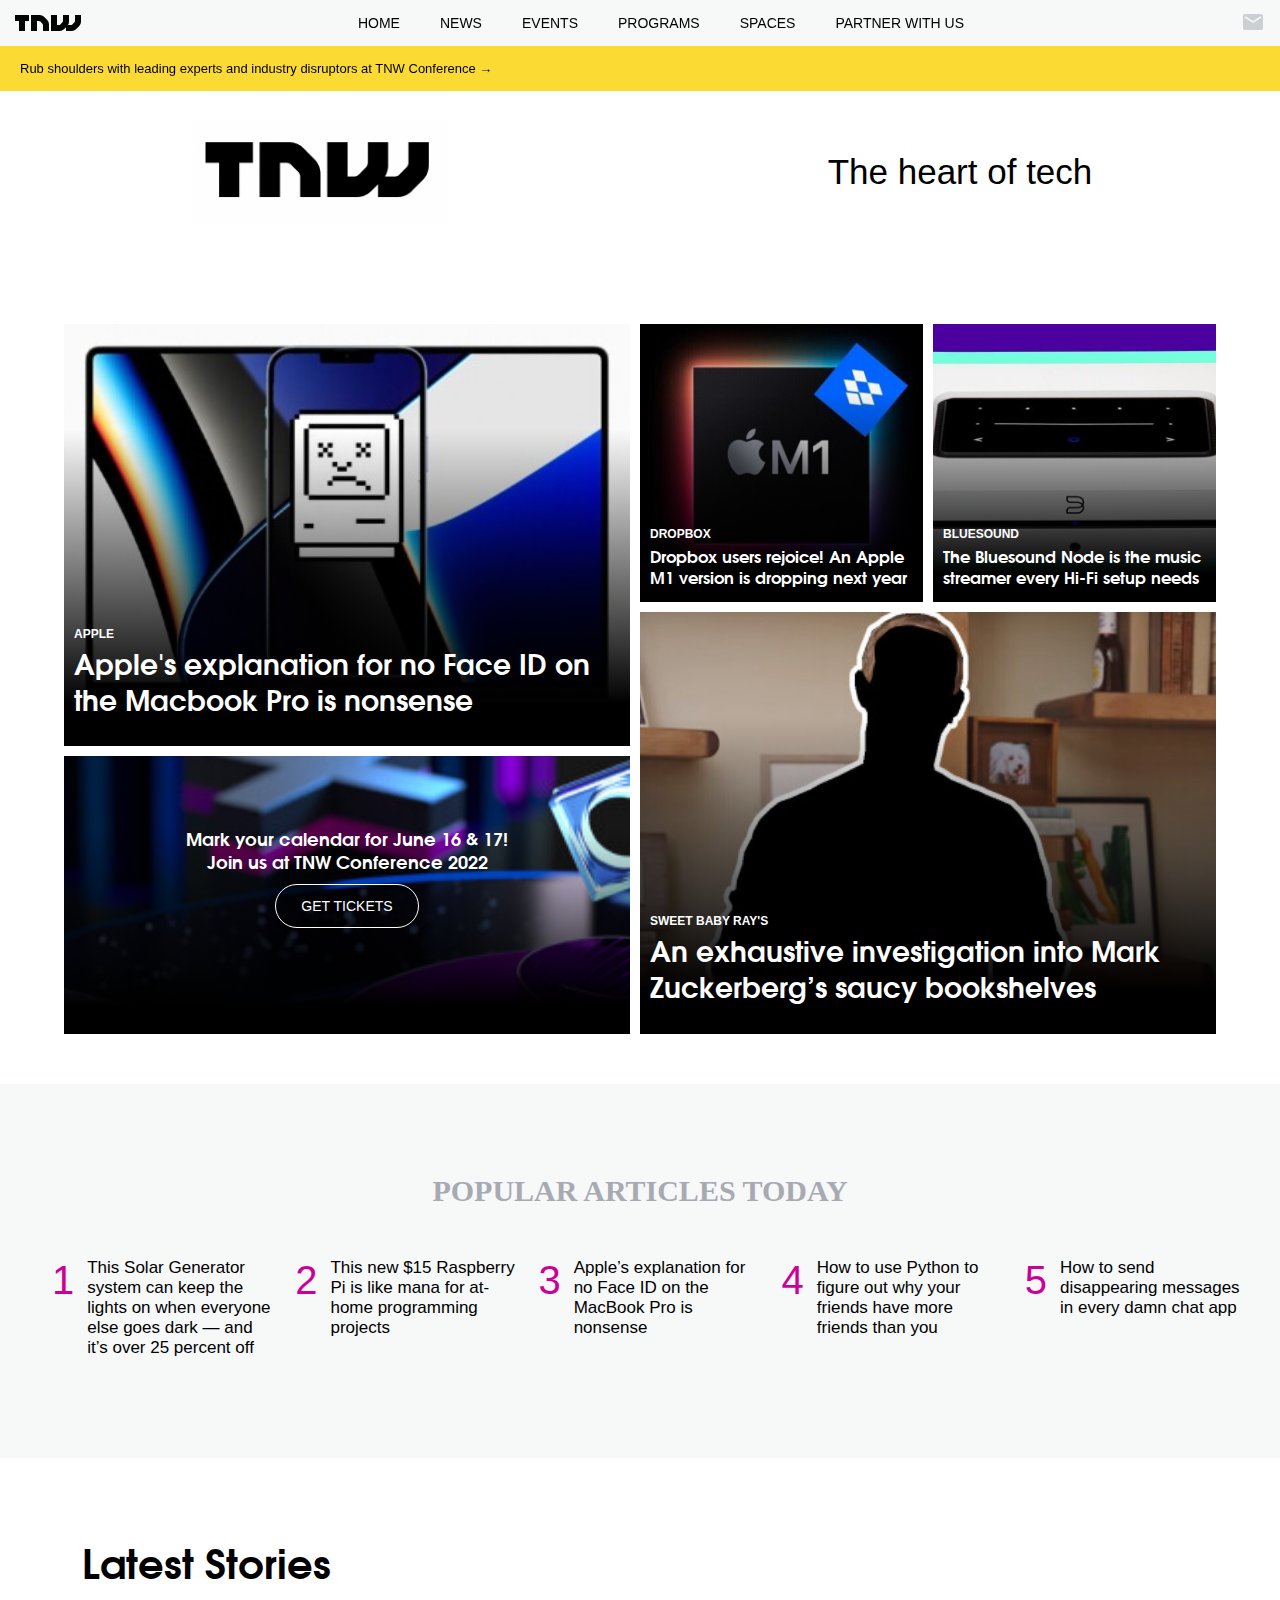
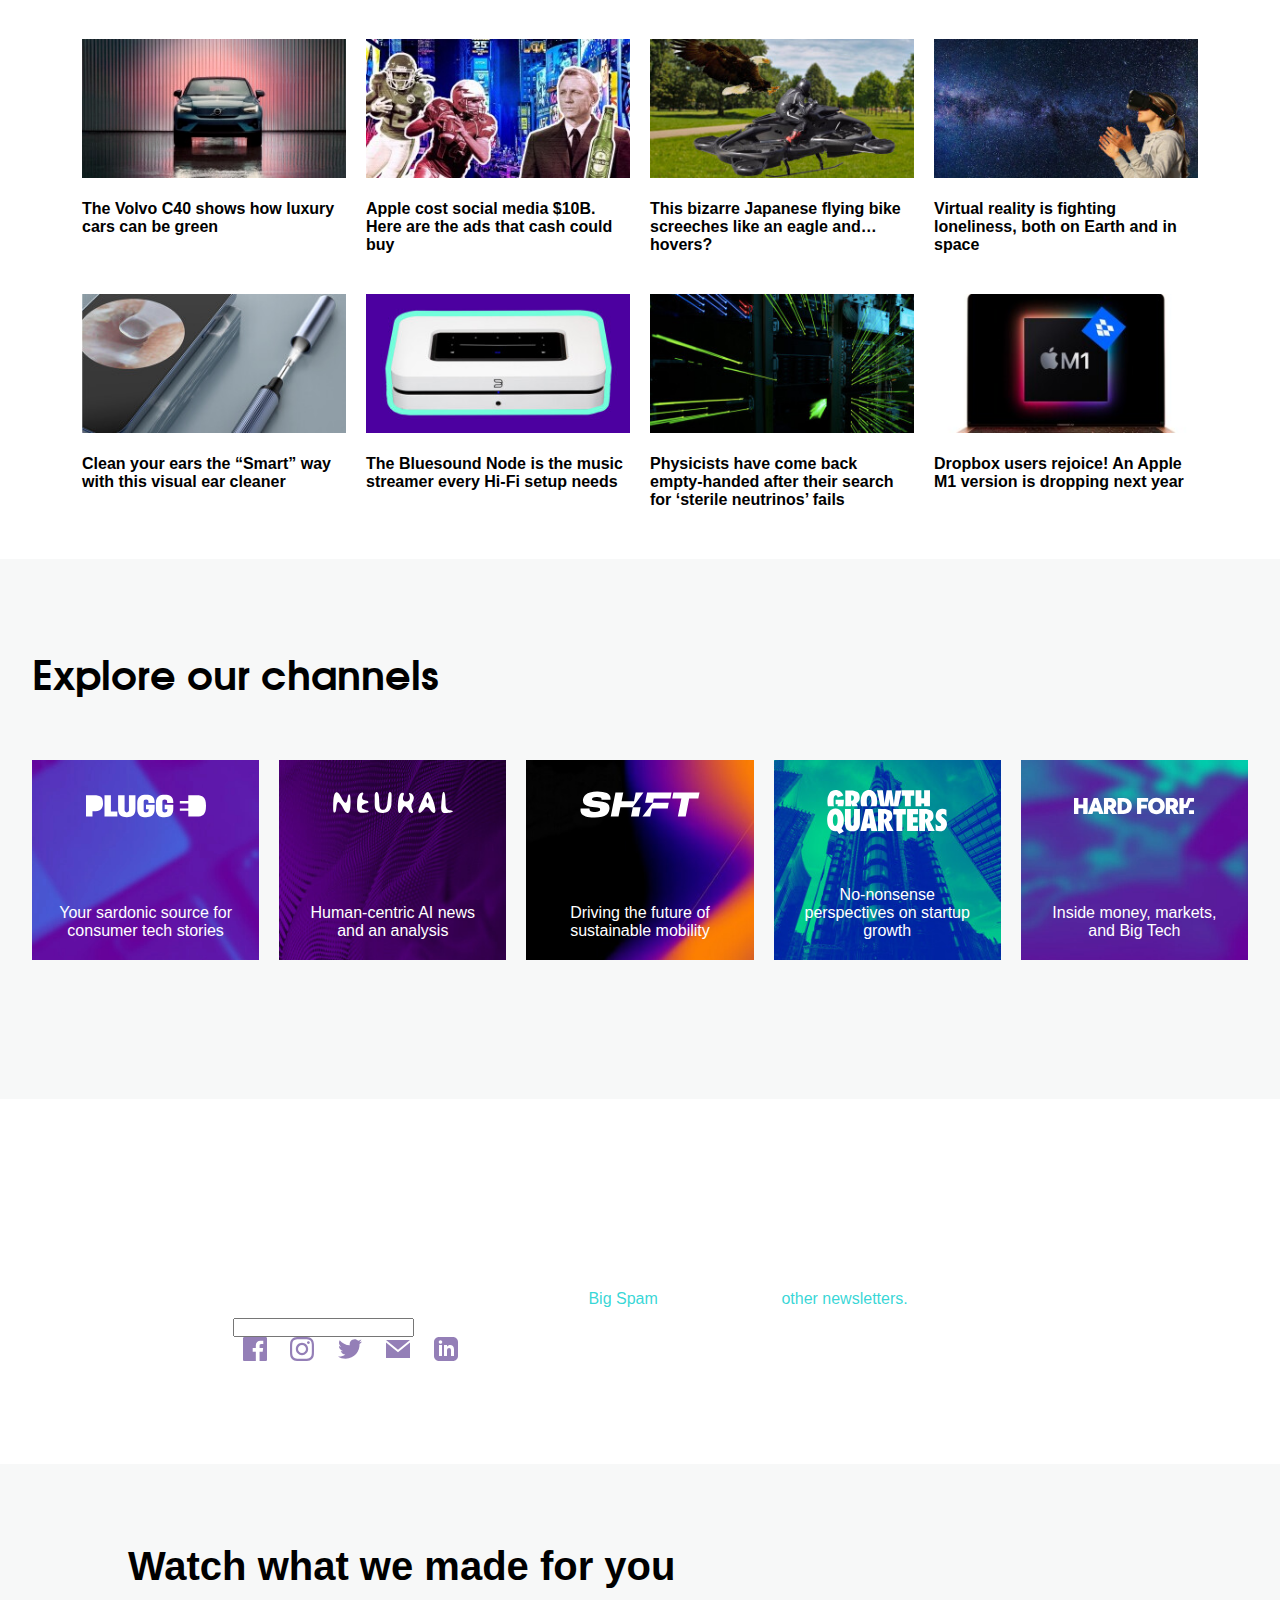
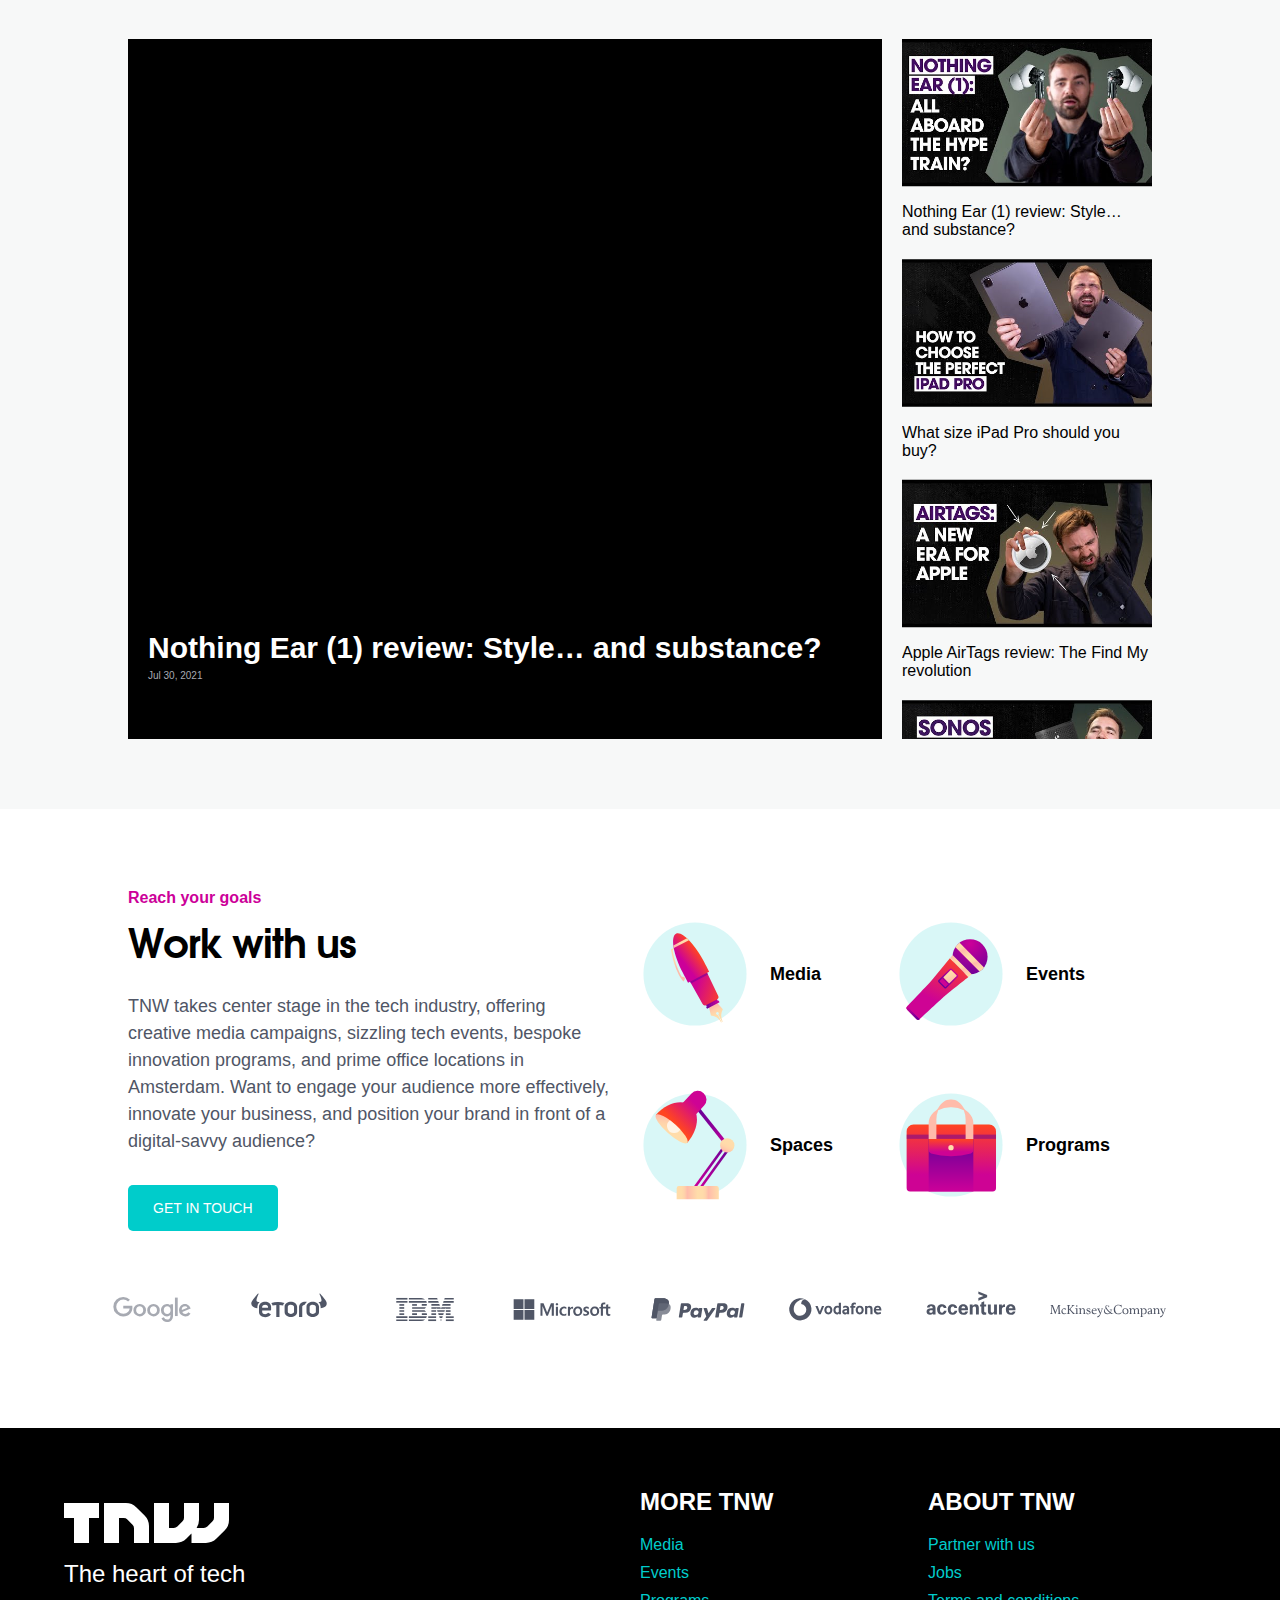
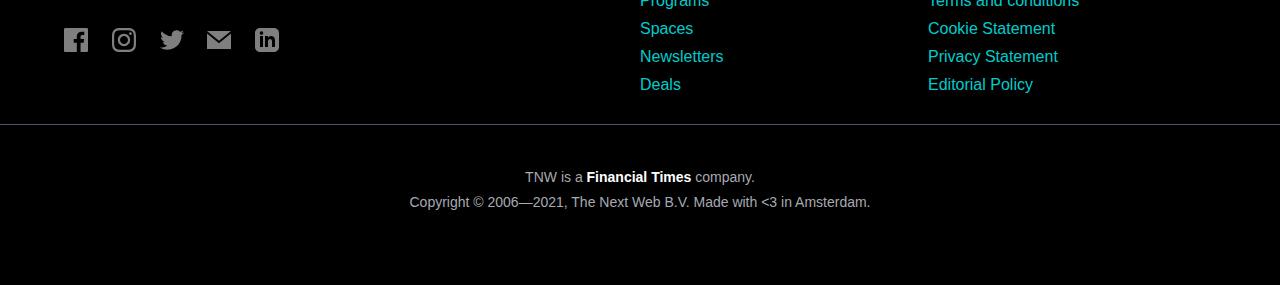
==== commit 87d935f1: "added footer text" ====
--- a/index.html
+++ b/index.html
@@ -276,7 +276,9 @@
               allow="accelerometer; autoplay; clipboard-write; encrypted-media; gyroscope; picture-in-picture"
               allowfullscreen
             ></iframe>
-            <h3>Nothing Ear (1) review: Style… and substance?</h3>
+            <h3 class="video-title">
+              Nothing Ear (1) review: Style… and substance?
+            </h3>
             <p>Jul 30, 2021</p>
           </div>
           <div class="related-videos">
@@ -445,6 +447,10 @@
           </div>
         </div>
       </div>
+      <p class="footer-bottom-text">
+        TNW is a <a href="">Financial Times</a> company.<br />
+        Copyright © 2006—2021, The Next Web B.V. Made with &#60;3 in Amsterdam.
+      </p>
     </footer>
   </body>
 </html>
--- a/style.css
+++ b/style.css
@@ -566,7 +566,6 @@
 }
 
 .iframe-container {
-  height: 60rem;
   height: 100%;
   flex-grow: 2;
   vertical-align: top;
@@ -619,11 +618,17 @@
 @media screen and (max-width: 768px) {
   .video-content-container {
     flex-direction: column;
+    justify-content: space-between;
   }
 
   .iframe-container {
     width: 100%;
     margin-bottom: 3rem;
+    padding-bottom: 4rem;
+  }
+
+  .iframe-container h3 {
+    font-size: 1.8rem;
   }
   .related-videos {
     display: grid;
@@ -798,6 +803,7 @@
   width: 90%;
   margin: 0 auto;
   display: flex;
+  padding-bottom: 2rem;
 }
 .footer-left,
 .footer-right {
@@ -860,6 +866,28 @@
   margin-bottom: 1rem;
 }
 
+.footer-hr {
+  color: #505666;
+  size: 1px;
+}
+
+.footer-bottom-text {
+  padding: 4rem 0 1rem;
+
+  border-top: solid 1px #505666;
+  text-align: center;
+  font-size: 1.4rem;
+  line-height: 2.5rem;
+  color: #a7aab2;
+}
+
+.footer-bottom-text a {
+  font-weight: bold;
+  color: #fff;
+  cursor: pointer;
+  text-decoration: none;
+}
+
 @media screen and (max-width: 1024px) {
   .footer-container {
     flex-direction: column;
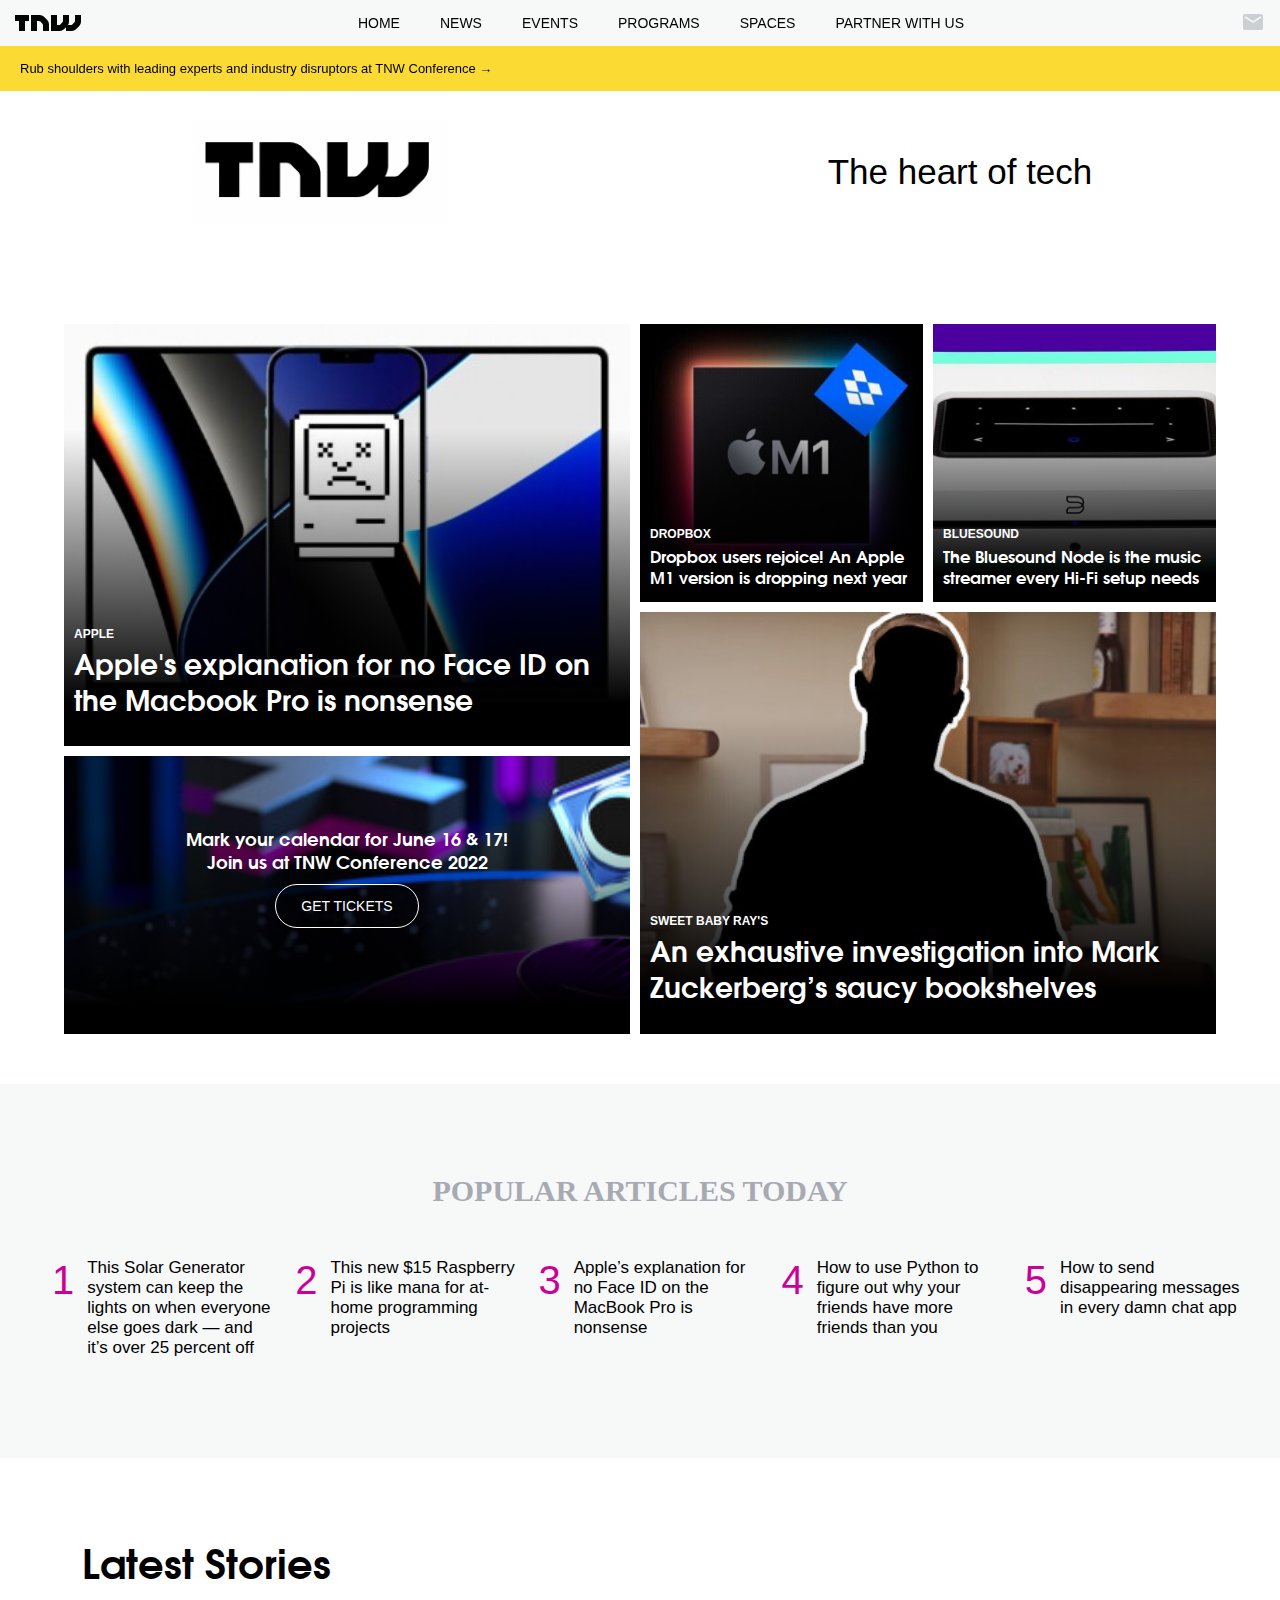
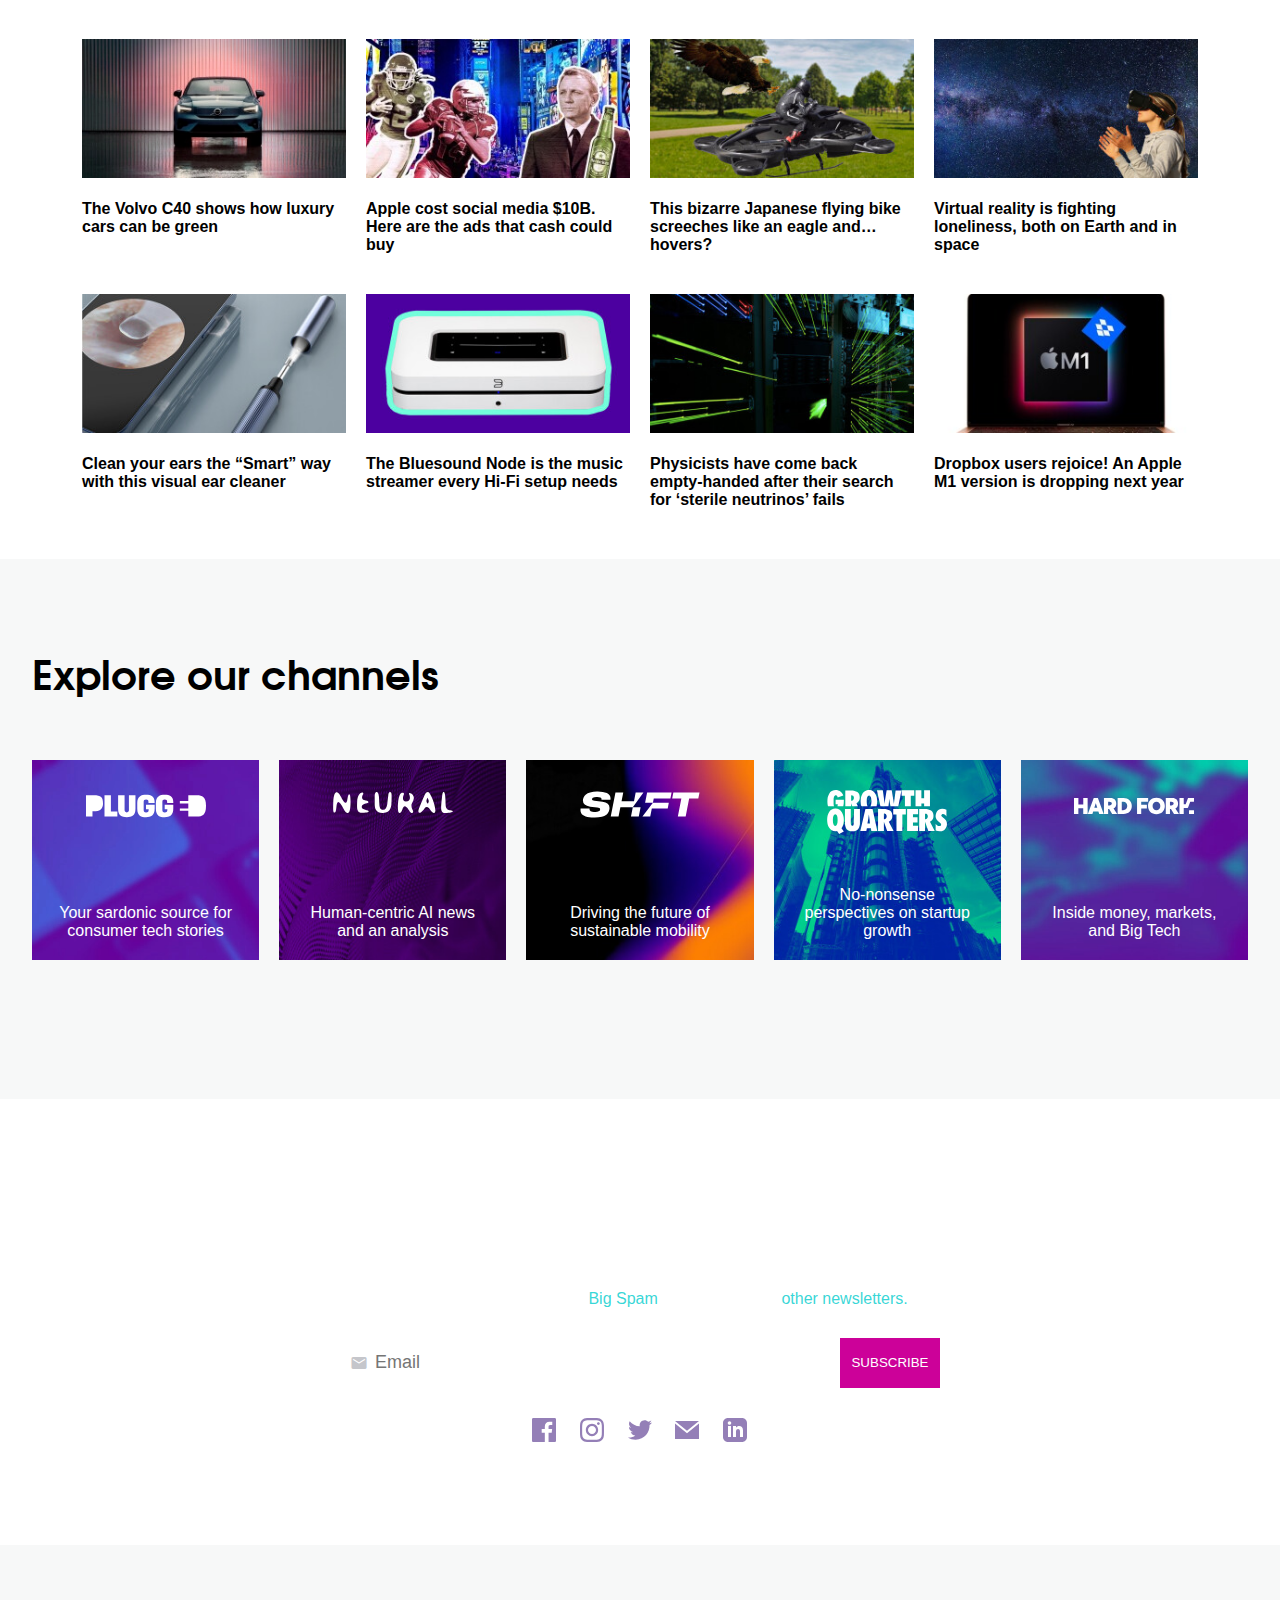
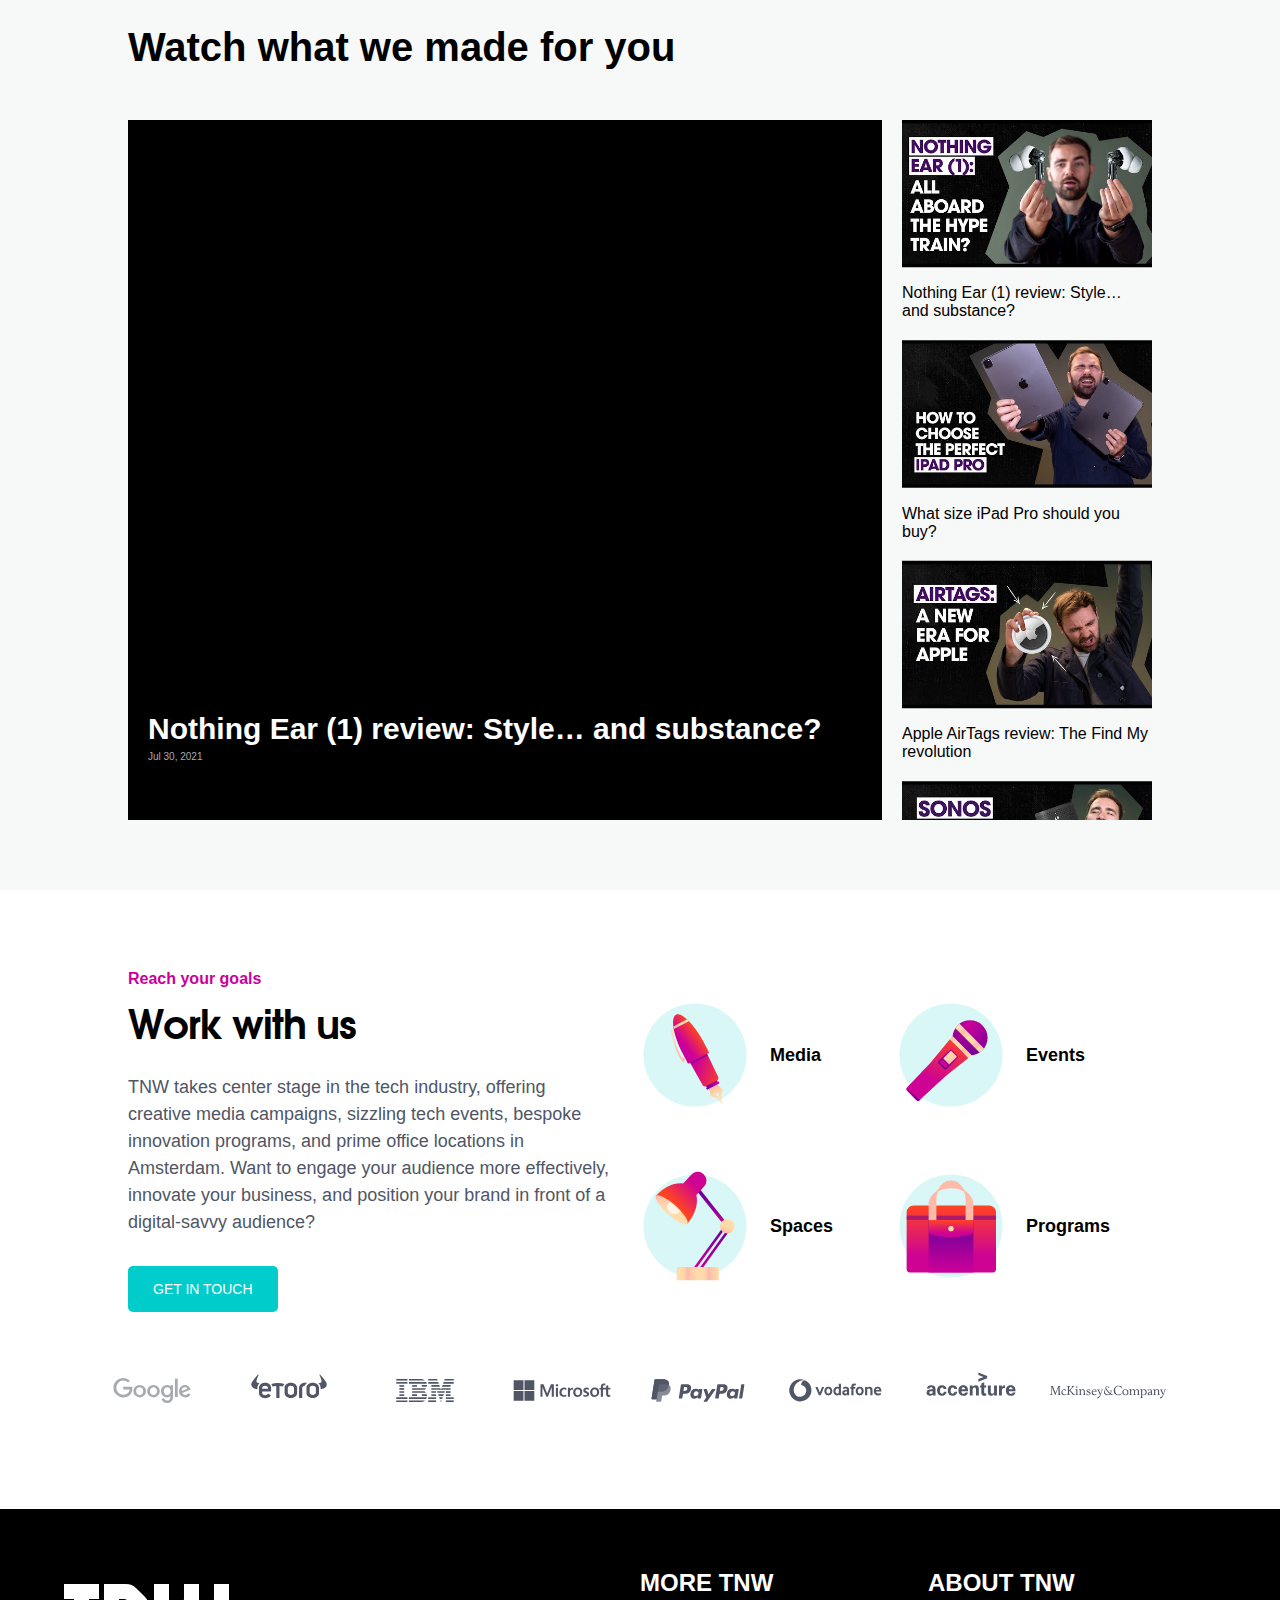
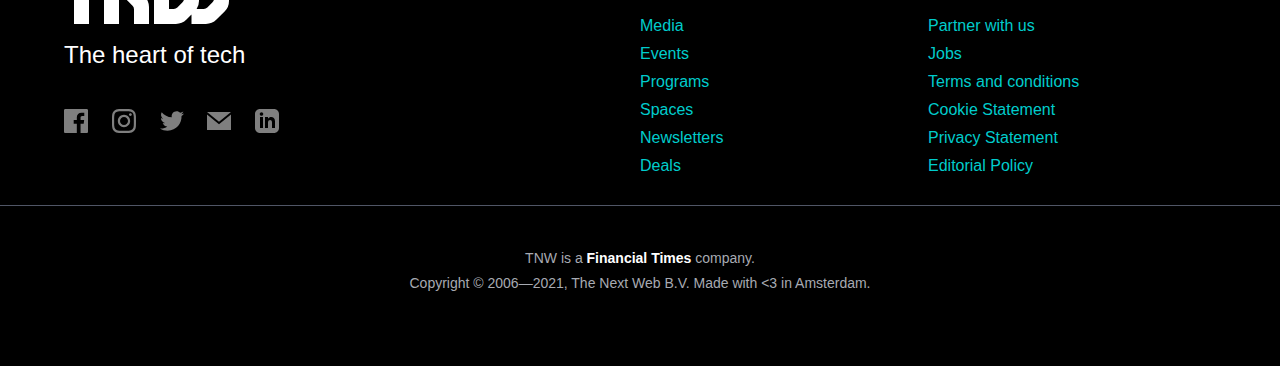
==== commit a4ce2f3e: "added satyling to parralax form section" ====
--- a/index.html
+++ b/index.html
@@ -232,7 +232,12 @@
             Subscribe to our twice-weekly <a href="">Big Spam</a> or check out
             our <a href="">other newsletters.</a>
           </p>
-          <input type="email" name="" id="" />
+          <div class="form-input">
+            <span class="material-icons form-logo"> mail </span>
+            <input type="email" name="" id="" placeholder="Email" />
+            <button>SUBSCRIBE</button>
+          </div>
+
           <div class="parralax-form-social-links">
             <svg class="social-link-image" xmlns="http://www.w3.org/2000/svg">
               <path
--- a/style.css
+++ b/style.css
@@ -510,6 +510,39 @@
   padding: 1rem 0;
 }
 
+.form-input {
+  display: flex;
+  height: 5rem;
+  width: 90%;
+  max-width: 60rem;
+  margin: 2rem auto 3rem;
+  position: relative;
+}
+
+.form-input input {
+  flex: 1 1 100%;
+  border: none;
+  padding: 0.5rem 0;
+  font-size: 1.8rem;
+  text-indent: 3.5rem;
+}
+
+.form-input button {
+  border: none;
+  flex: 0 0 10rem;
+  background-color: #cc0199;
+  color: #fff;
+}
+
+.form-logo {
+  position: absolute;
+  font-size: 1.8rem;
+  color: #c5c6cb;
+  left: 1rem;
+  top: 50%;
+  transform: translateY(-50%);
+}
+
 .parralax-form a,
 .parralax-form a:visited {
   text-decoration: none;
@@ -520,7 +553,9 @@
   color: #fff;
   font-weight: 500;
 }
-
+.parralax-form-social-links {
+  text-align: center;
+}
 .social-link-image {
   fill: #947fb7;
   height: 2.5rem;
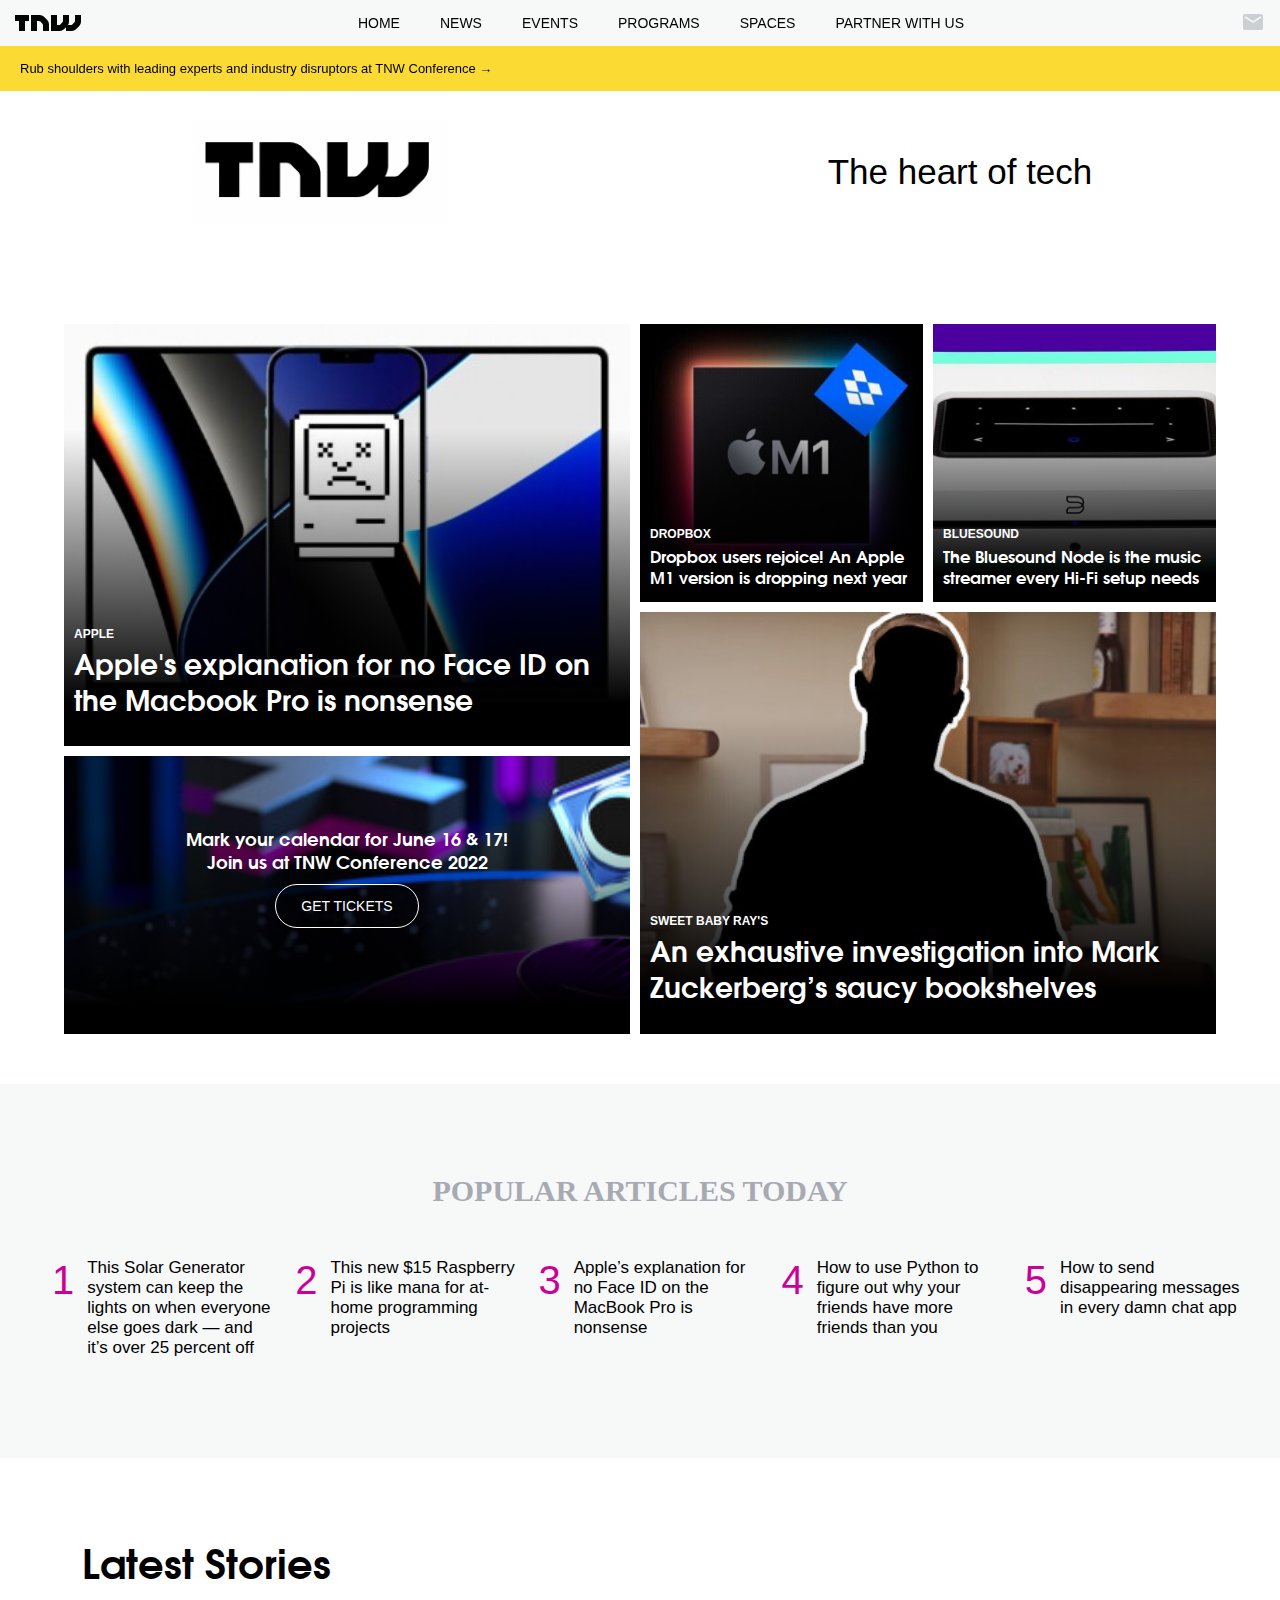
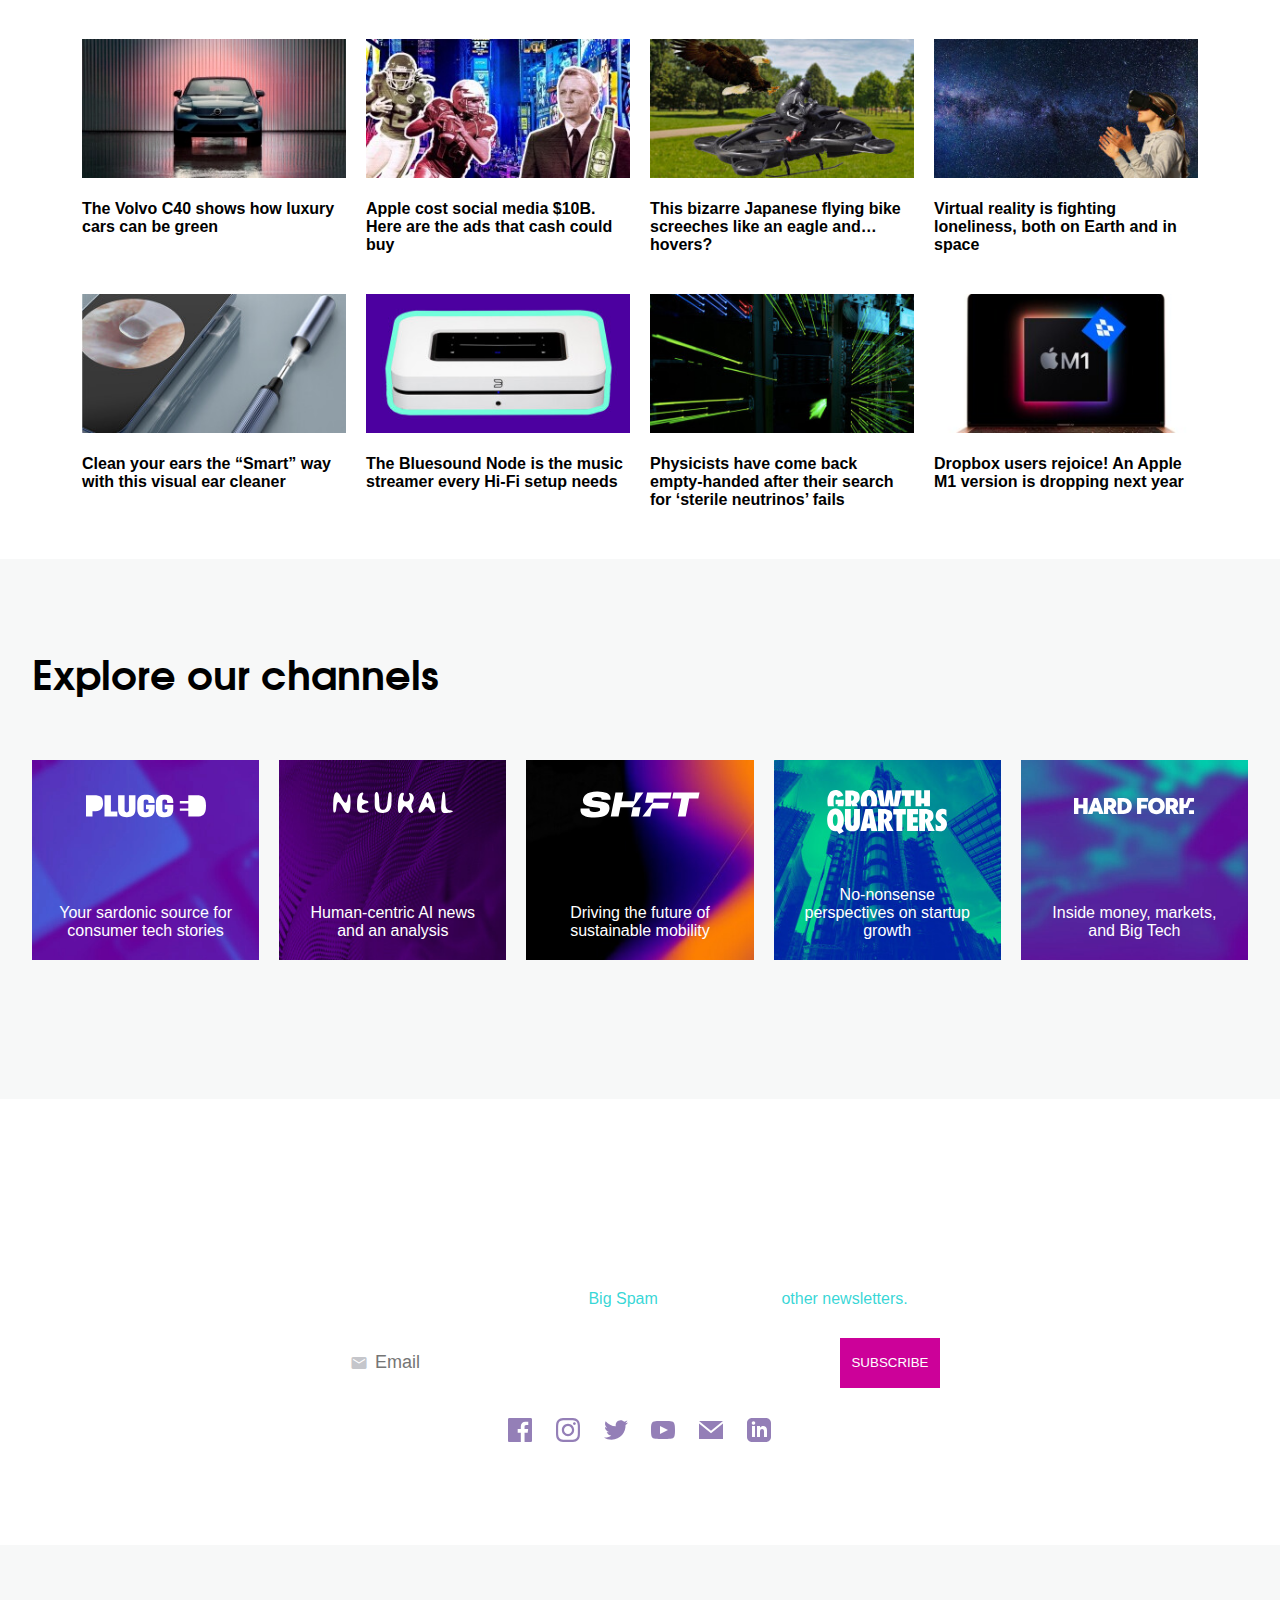
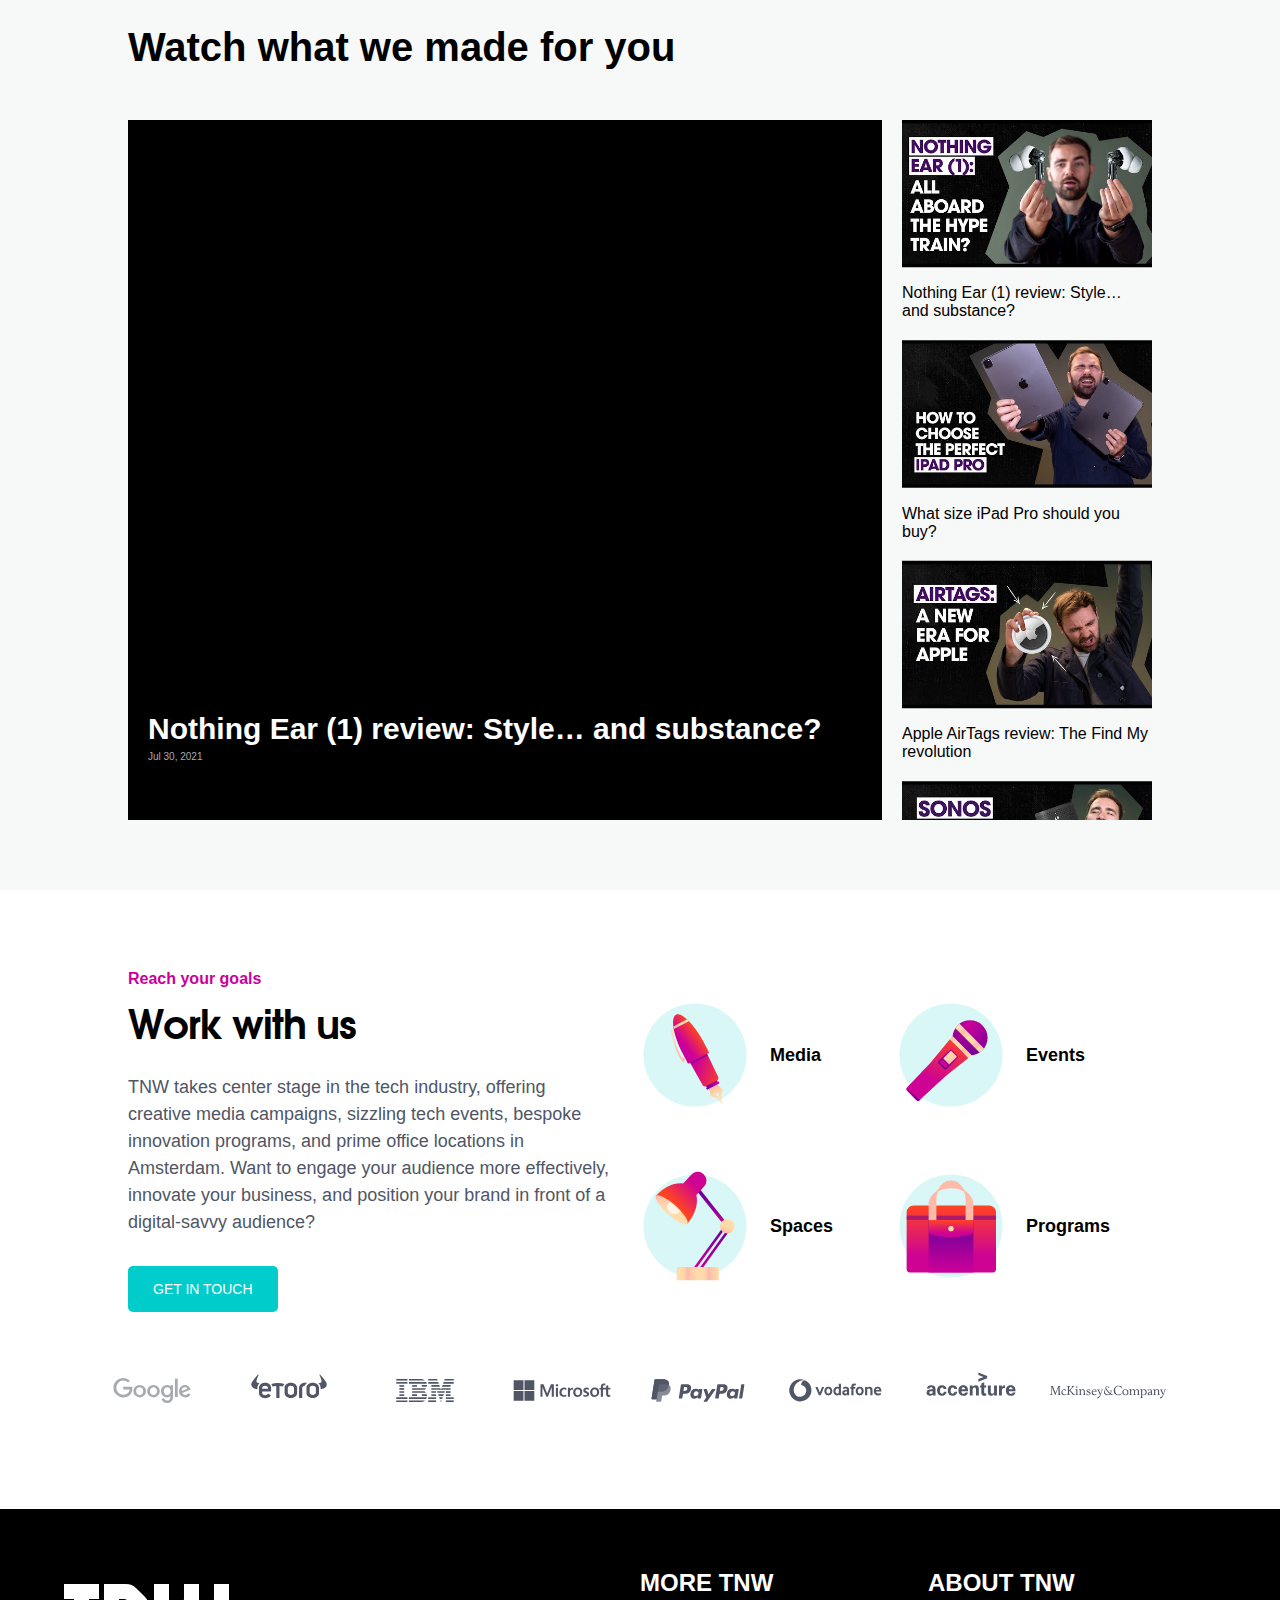
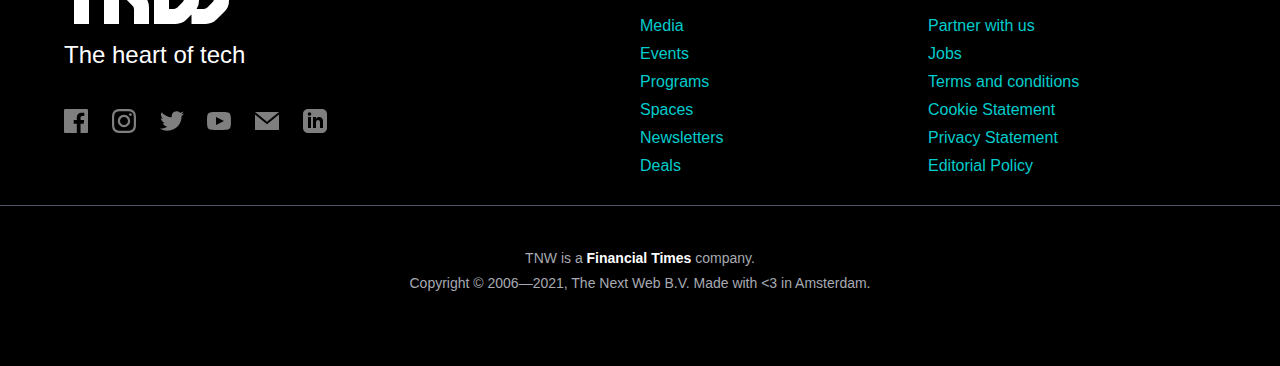
==== commit cefce348: "added favicon" ====
--- a/index.html
+++ b/index.html
@@ -14,7 +14,7 @@
       href="https://fonts.googleapis.com/css?family=Material+Icons|Material+Icons+Outlined|Material+Icons+Two+Tone|Material+Icons+Round|Material+Icons+Sharp"
       rel="stylesheet"
     />
-
+    <link rel="shortcut icon" href="/images/favicon.png" type="image/x-icon" />
     <link rel="stylesheet" href="style.css" />
   </head>
   <body>
@@ -257,6 +257,11 @@
             </svg>
             <svg class="social-link-image" xmlns="http://www.w3.org/2000/svg">
               <path
+                d="M19.615 3.184c-3.604-.246-11.631-.245-15.23 0-3.897.266-4.356 2.62-4.385 8.816.029 6.185.484 8.549 4.385 8.816 3.6.245 11.626.246 15.23 0 3.897-.266 4.356-2.62 4.385-8.816-.029-6.185-.484-8.549-4.385-8.816zm-10.615 12.816v-8l8 3.993-8 4.007z"
+              />
+            </svg>
+            <svg class="social-link-image" xmlns="http://www.w3.org/2000/svg">
+              <path
                 d="M12 12.713l-11.985-9.713h23.97l-11.985 9.713zm0 2.574l-12-9.725v15.438h24v-15.438l-12 9.725z"
               />
             </svg>
@@ -409,9 +414,15 @@
                 d="M12 2.163c3.204 0 3.584.012 4.85.07 3.252.148 4.771 1.691 4.919 4.919.058 1.265.069 1.645.069 4.849 0 3.205-.012 3.584-.069 4.849-.149 3.225-1.664 4.771-4.919 4.919-1.266.058-1.644.07-4.85.07-3.204 0-3.584-.012-4.849-.07-3.26-.149-4.771-1.699-4.919-4.92-.058-1.265-.07-1.644-.07-4.849 0-3.204.013-3.583.07-4.849.149-3.227 1.664-4.771 4.919-4.919 1.266-.057 1.645-.069 4.849-.069zm0-2.163c-3.259 0-3.667.014-4.947.072-4.358.2-6.78 2.618-6.98 6.98-.059 1.281-.073 1.689-.073 4.948 0 3.259.014 3.668.072 4.948.2 4.358 2.618 6.78 6.98 6.98 1.281.058 1.689.072 4.948.072 3.259 0 3.668-.014 4.948-.072 4.354-.2 6.782-2.618 6.979-6.98.059-1.28.073-1.689.073-4.948 0-3.259-.014-3.667-.072-4.947-.196-4.354-2.617-6.78-6.979-6.98-1.281-.059-1.69-.073-4.949-.073zm0 5.838c-3.403 0-6.162 2.759-6.162 6.162s2.759 6.163 6.162 6.163 6.162-2.759 6.162-6.163c0-3.403-2.759-6.162-6.162-6.162zm0 10.162c-2.209 0-4-1.79-4-4 0-2.209 1.791-4 4-4s4 1.791 4 4c0 2.21-1.791 4-4 4zm6.406-11.845c-.796 0-1.441.645-1.441 1.44s.645 1.44 1.441 1.44c.795 0 1.439-.645 1.439-1.44s-.644-1.44-1.439-1.44z"
               />
             </svg>
+
             <svg class="social-link-image" xmlns="http://www.w3.org/2000/svg">
               <path
                 d="M24 4.557c-.883.392-1.832.656-2.828.775 1.017-.609 1.798-1.574 2.165-2.724-.951.564-2.005.974-3.127 1.195-.897-.957-2.178-1.555-3.594-1.555-3.179 0-5.515 2.966-4.797 6.045-4.091-.205-7.719-2.165-10.148-5.144-1.29 2.213-.669 5.108 1.523 6.574-.806-.026-1.566-.247-2.229-.616-.054 2.281 1.581 4.415 3.949 4.89-.693.188-1.452.232-2.224.084.626 1.956 2.444 3.379 4.6 3.419-2.07 1.623-4.678 2.348-7.29 2.04 2.179 1.397 4.768 2.212 7.548 2.212 9.142 0 14.307-7.721 13.995-14.646.962-.695 1.797-1.562 2.457-2.549z"
+              />
+            </svg>
+            <svg class="social-link-image" xmlns="http://www.w3.org/2000/svg">
+              <path
+                d="M19.615 3.184c-3.604-.246-11.631-.245-15.23 0-3.897.266-4.356 2.62-4.385 8.816.029 6.185.484 8.549 4.385 8.816 3.6.245 11.626.246 15.23 0 3.897-.266 4.356-2.62 4.385-8.816-.029-6.185-.484-8.549-4.385-8.816zm-10.615 12.816v-8l8 3.993-8 4.007z"
               />
             </svg>
             <svg class="social-link-image" xmlns="http://www.w3.org/2000/svg">
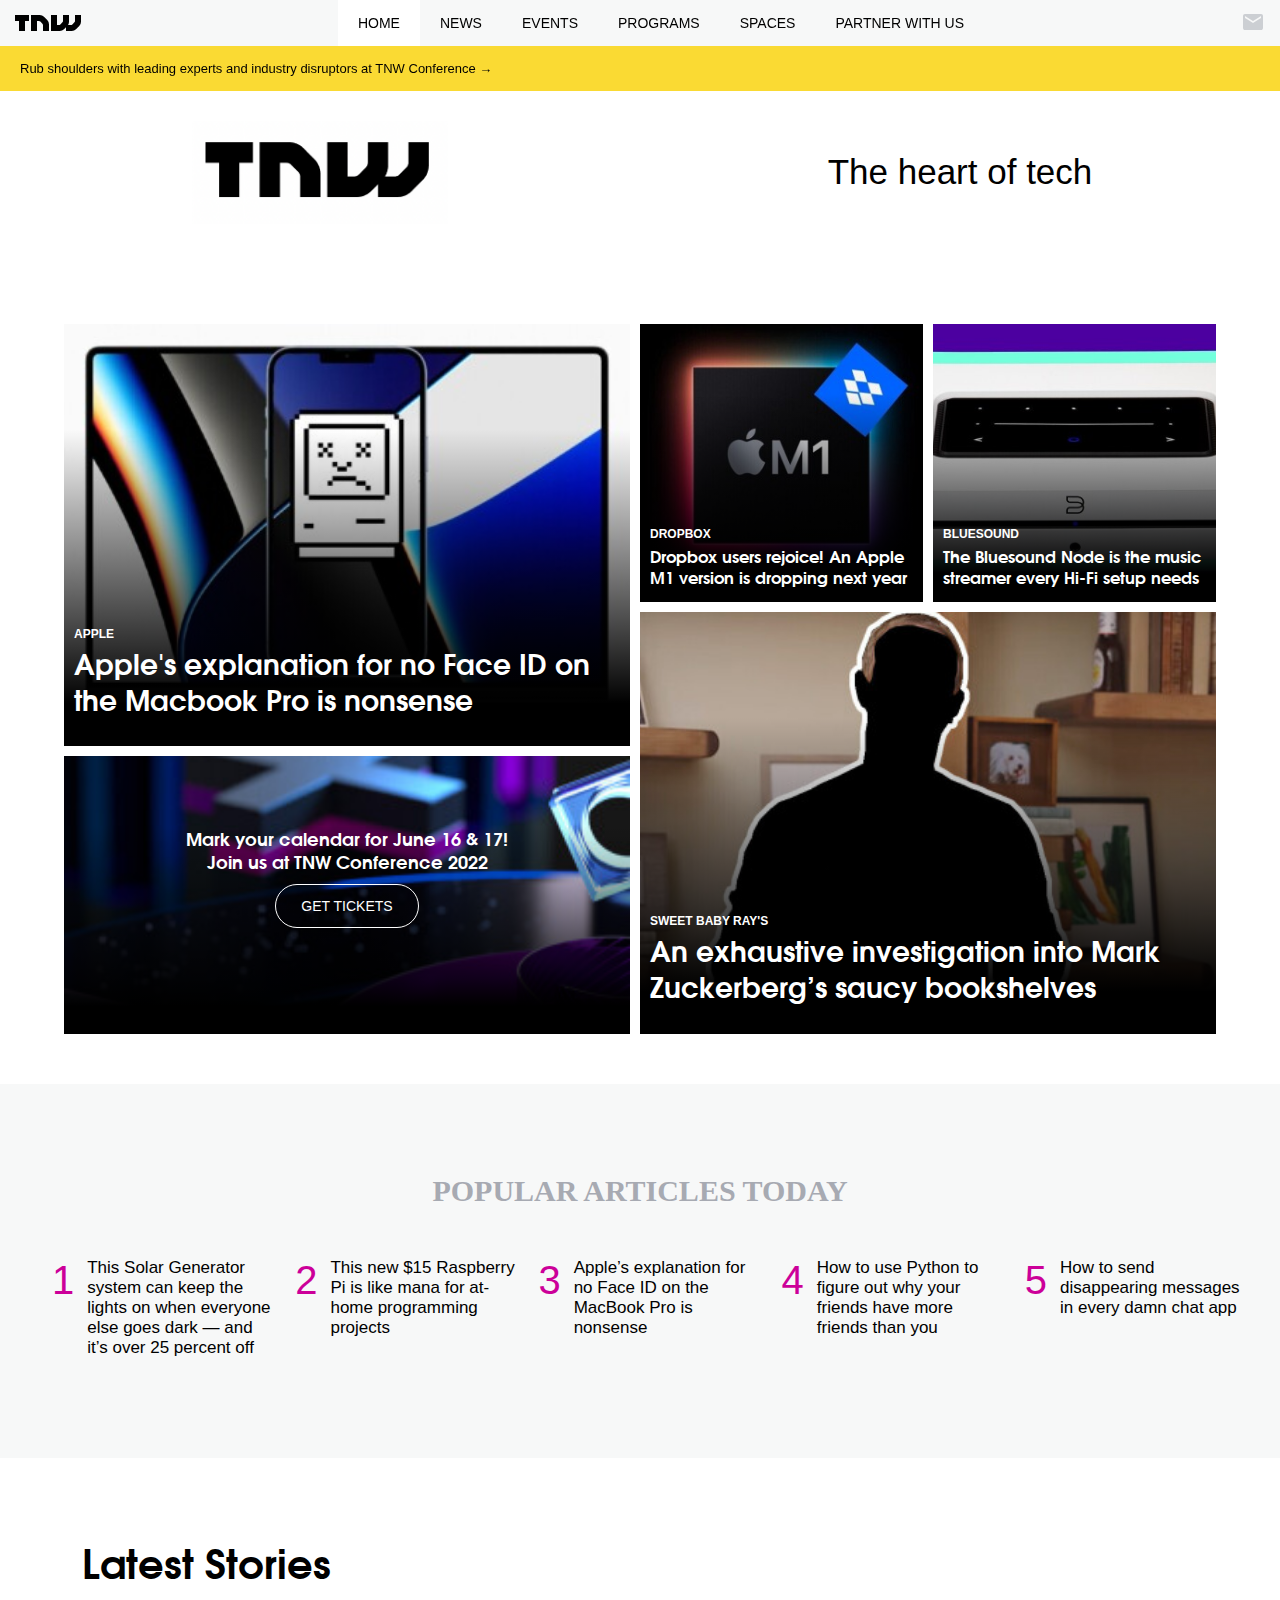
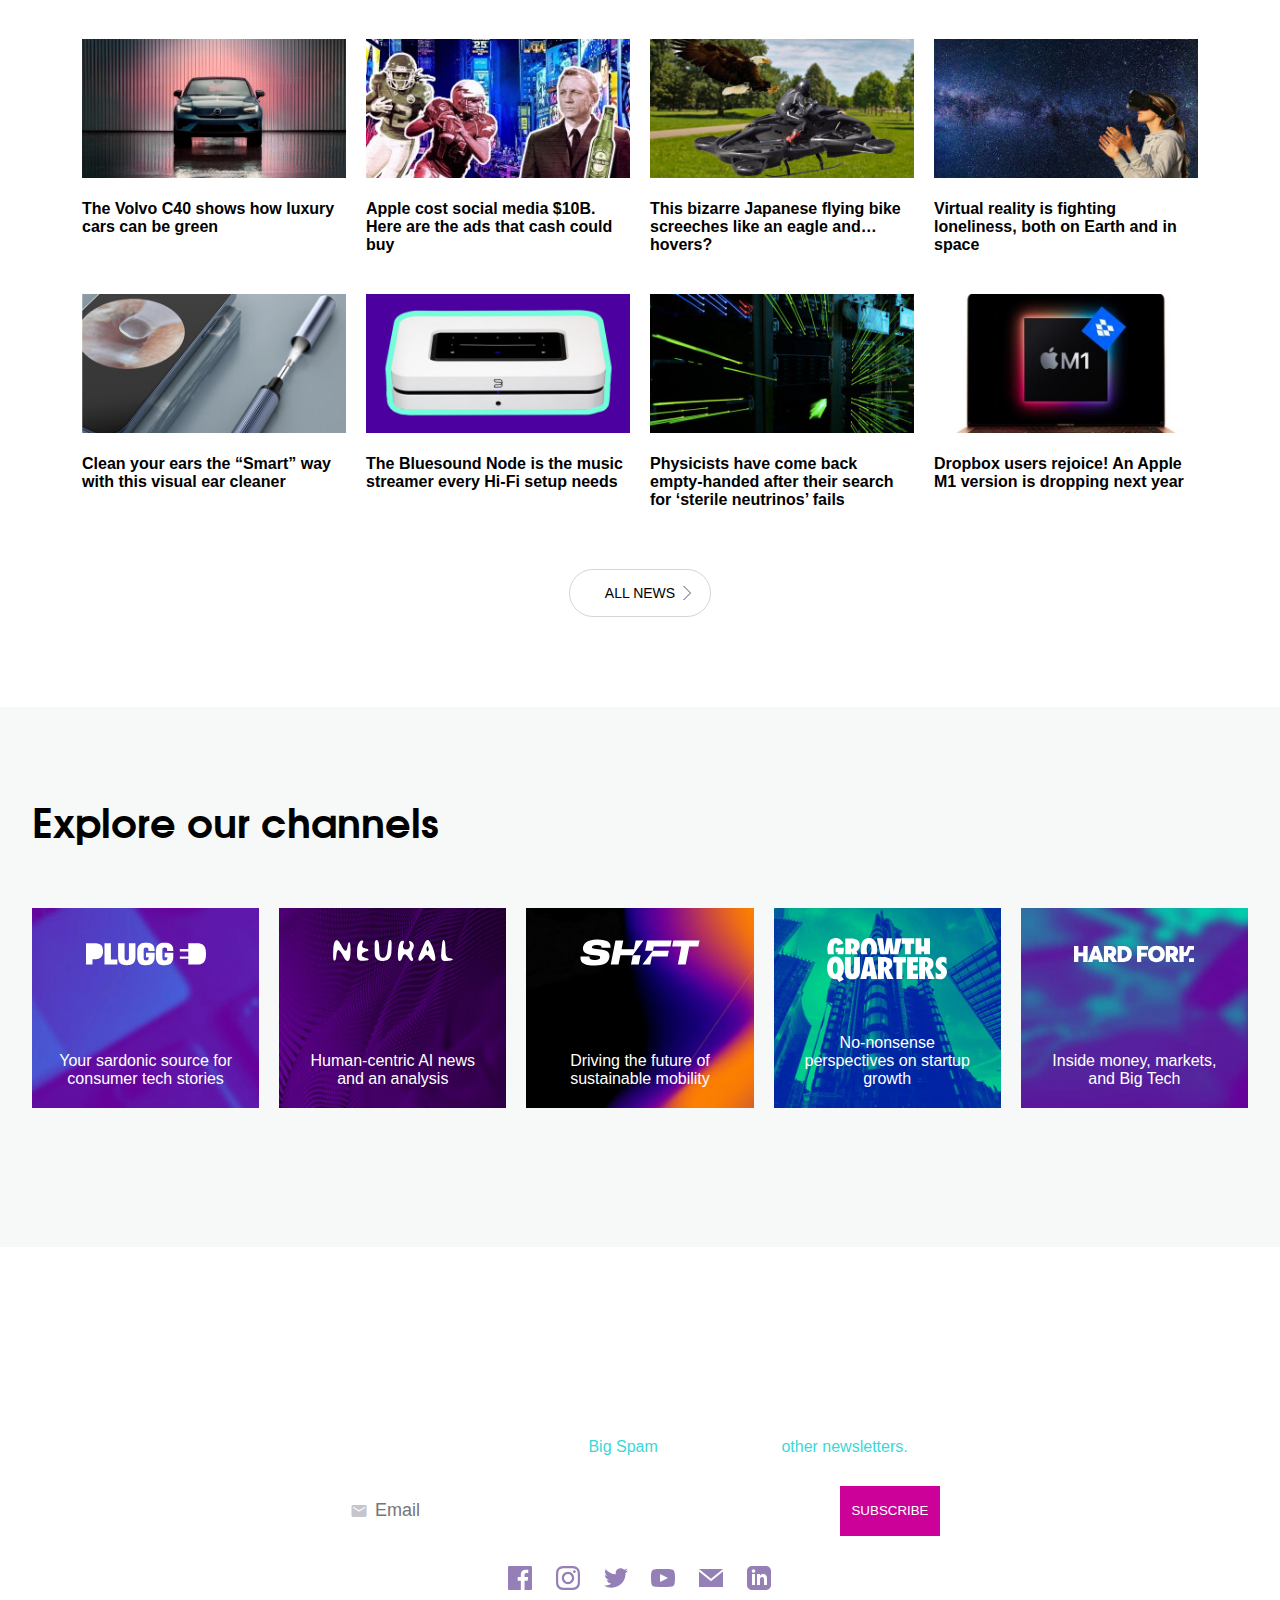
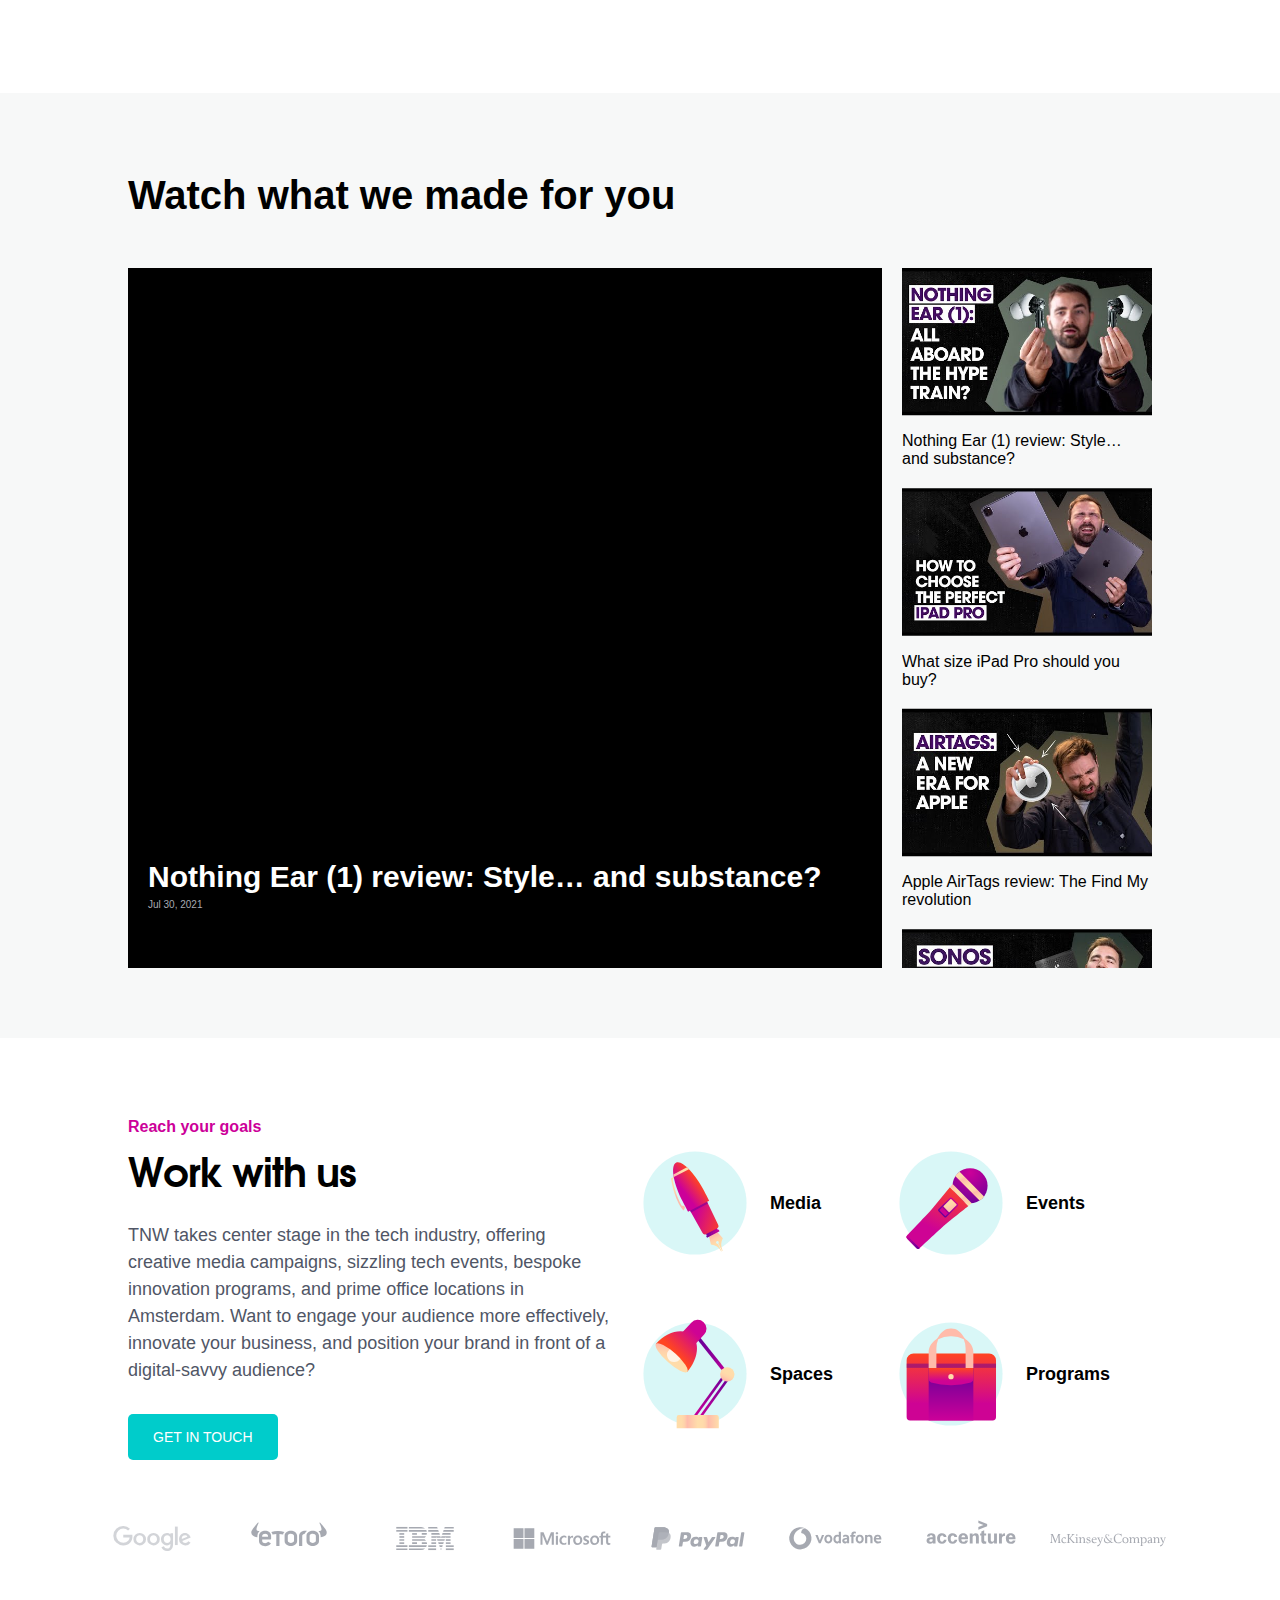
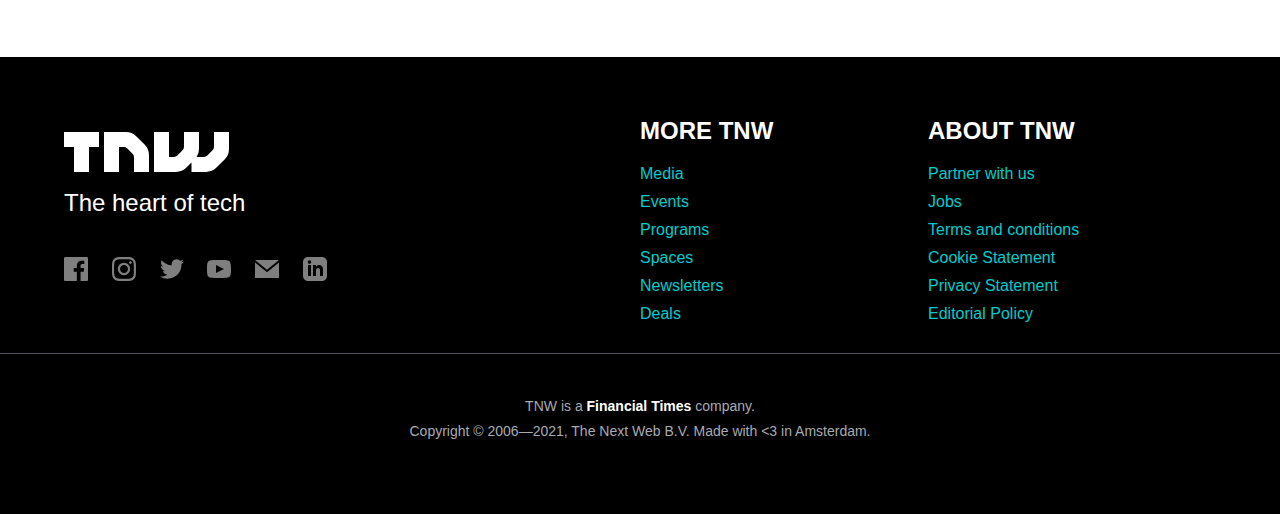
==== commit 304d96df: "added button to latest news section" ====
--- a/index.html
+++ b/index.html
@@ -199,6 +199,10 @@
             </h3>
           </div>
         </div>
+        <button class="latest-stories-button">
+          All news
+          <img class="button-arrow" src="/images/button-arrow.svg" alt="" />
+        </button>
       </section>
       <section class="explore-channels">
         <h2 class="explore-channels-heading">Explore our channels</h2>
--- a/style.css
+++ b/style.css
@@ -27,7 +27,7 @@
 
 .nav {
   background-color: #f7f8f8;
-  padding: 1rem 1.5rem;
+  padding: 0 1.5rem;
   box-shadow: 0 0.4rem 0.6rem rgba(0, 0, 0, 0.2);
 }
 
@@ -61,10 +61,18 @@
   justify-content: center;
 }
 .nav-center li {
-  padding: 0 2rem;
+  padding: 1.5rem 2rem;
   font-family: "shentox-5", sans-serif;
   font-size: 1.4rem;
   text-transform: uppercase;
+  display: block;
+  cursor: pointer;
+}
+.nav-center li:first-of-type {
+  background-color: #fff;
+}
+.nav-center li:hover {
+  background-color: #fff;
 }
 
 .mail-logo {
@@ -384,6 +392,34 @@
   text-decoration: underline rgba(204, 0, 153, 0.33) solid;
 }
 
+.latest-stories-button {
+  display: block;
+  font-size: 1.4rem;
+  margin: 4rem auto 6rem;
+  position: relative;
+  padding: 1.5rem 3.5rem;
+  background-color: transparent;
+  border: solid 1px #d2d5d8;
+  border-radius: 2.6rem;
+  text-transform: uppercase;
+  transition: all 0.3s ease;
+  cursor: pointer;
+}
+
+.button-arrow {
+  position: absolute;
+  height: 1.6rem;
+  right: 1.8rem;
+  transition: all 0.3s ease;
+}
+
+.latest-stories-button:hover {
+  border: solid 1px #505666;
+}
+.latest-stories-button:hover .button-arrow {
+  transform: translateX(0.3rem);
+}
+
 @media screen and (max-width: 1024px) {
   .latest-stories-container {
     grid-template-columns: 1fr 1fr;
@@ -532,6 +568,10 @@
   flex: 0 0 10rem;
   background-color: #cc0199;
   color: #fff;
+  cursor: pointer;
+}
+.form-input button:hover {
+  background-color: #4cacff;
 }
 
 .form-logo {
@@ -543,6 +583,10 @@
   transform: translateY(-50%);
 }
 
+.form-logo:hover {
+  color: #7f7f7f;
+}
+
 .parralax-form a,
 .parralax-form a:visited {
   text-decoration: none;
@@ -813,6 +857,12 @@
 
 .work-with-us-partners img {
   width: 85%;
+  opacity: 0.5;
+  cursor: pointer;
+}
+
+.work-with-us-partners img:hover {
+  opacity: 1;
 }
 
 @media screen and (max-width: 1024px) {
@@ -849,6 +899,7 @@
 .footer-logo {
   height: 4rem;
   margin: 1.5rem 0;
+  cursor: pointer;
 }
 
 .footer-left-heading {
@@ -921,6 +972,10 @@
   color: #fff;
   cursor: pointer;
   text-decoration: none;
+  transition: color 0.3s ease;
+}
+.footer-bottom-text a:hover {
+  color: #c09;
 }
 
 @media screen and (max-width: 1024px) {
